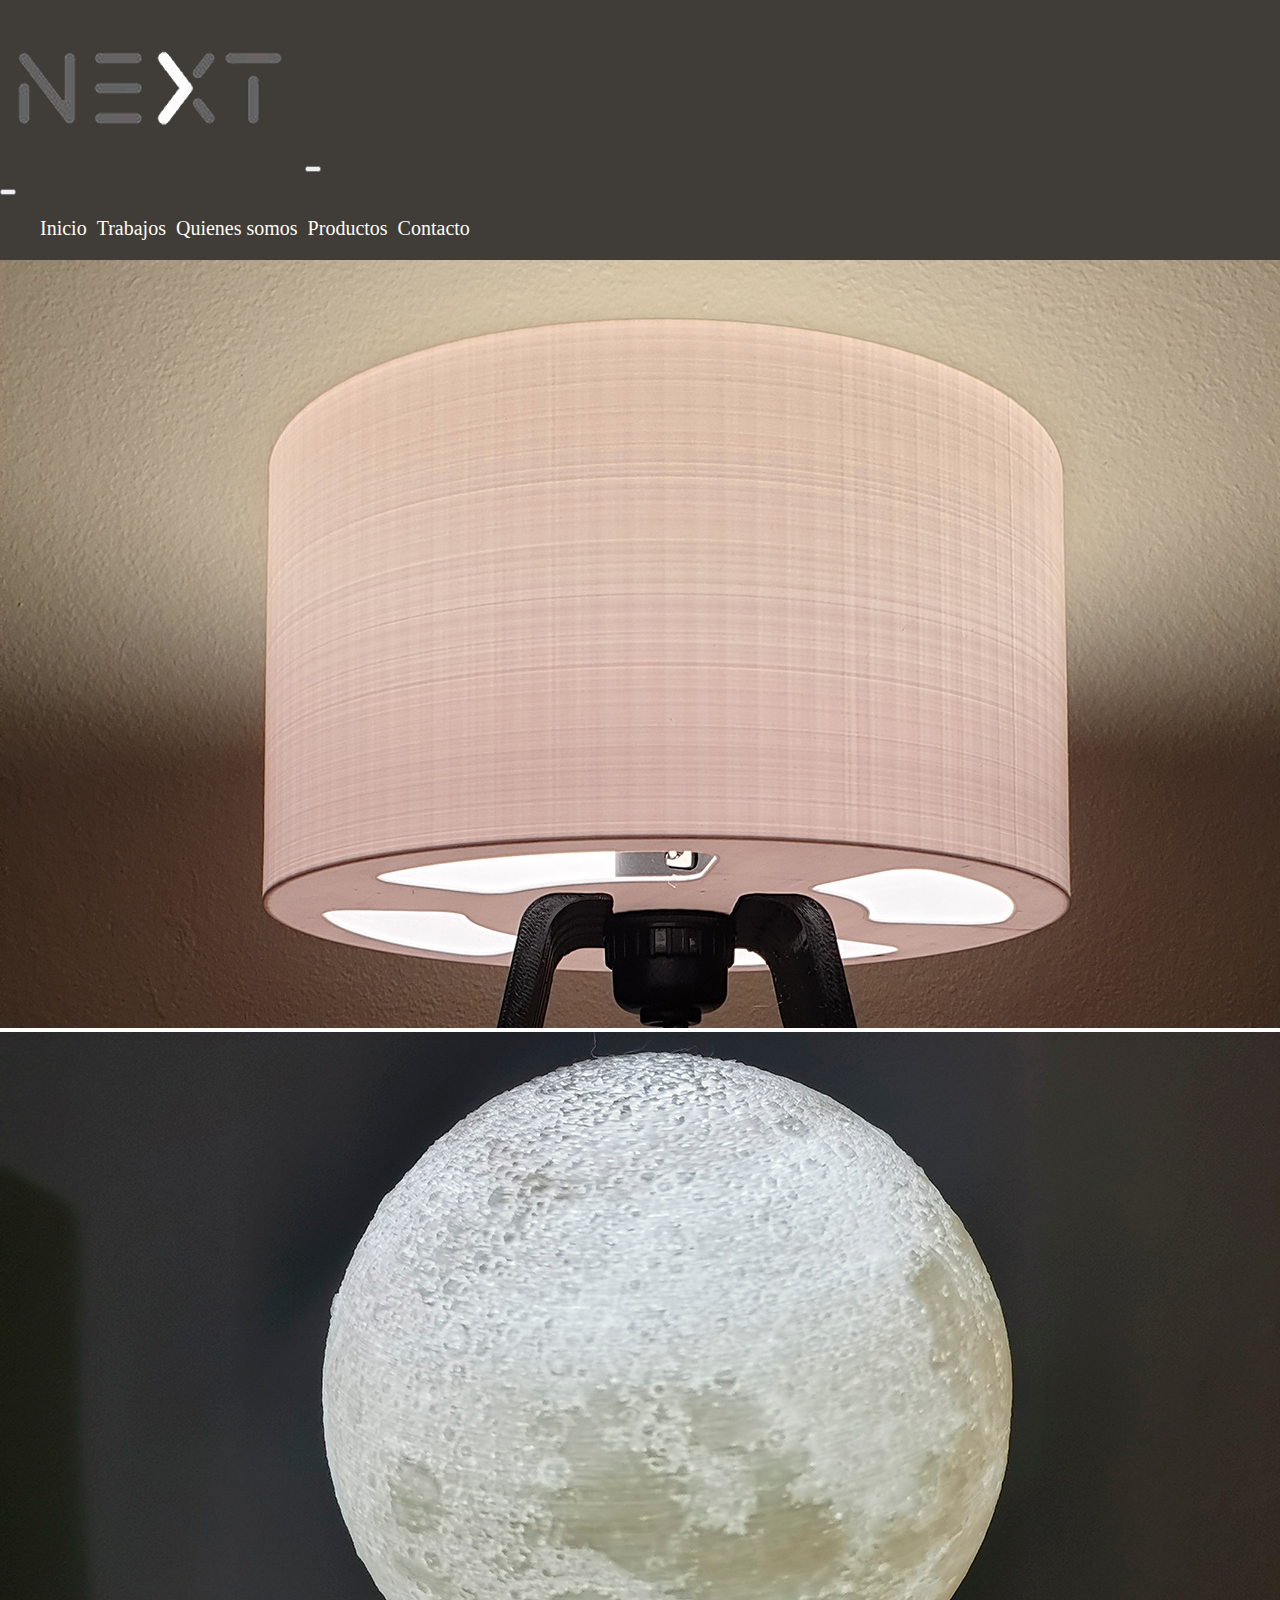
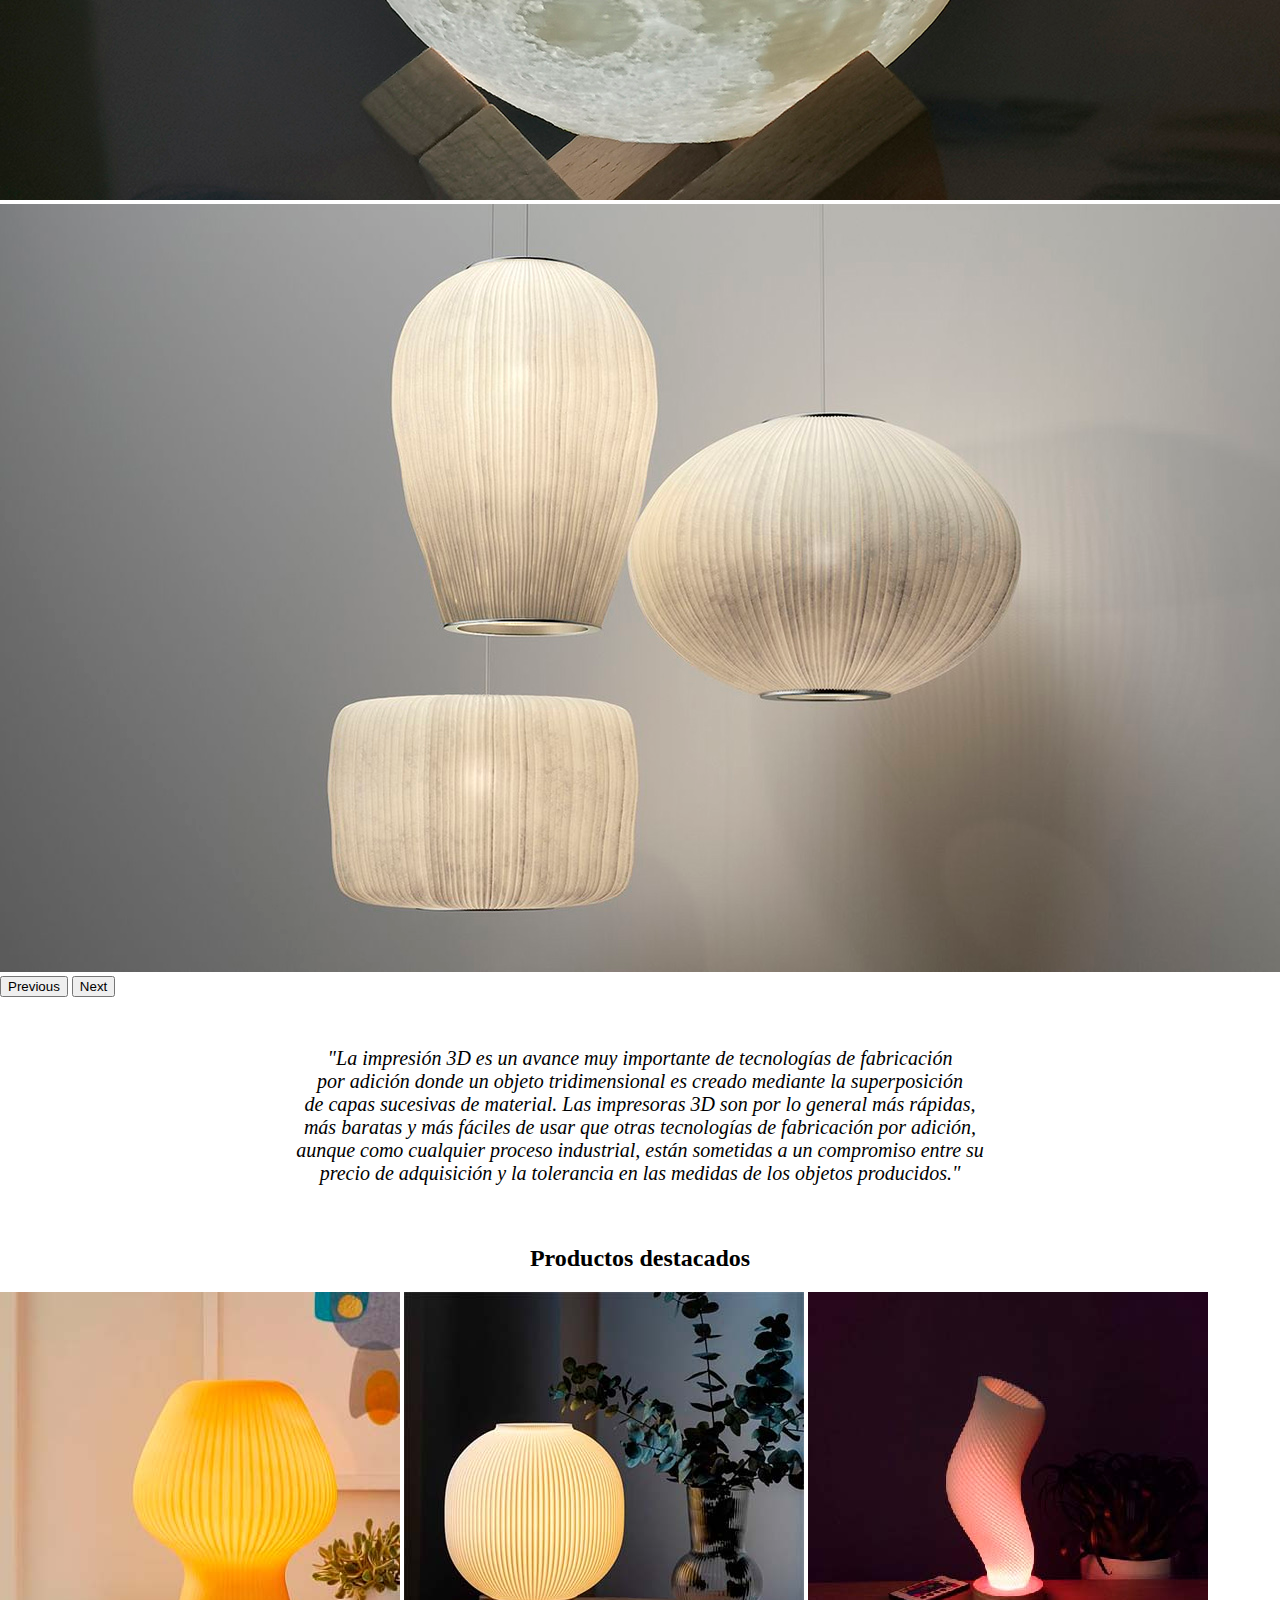
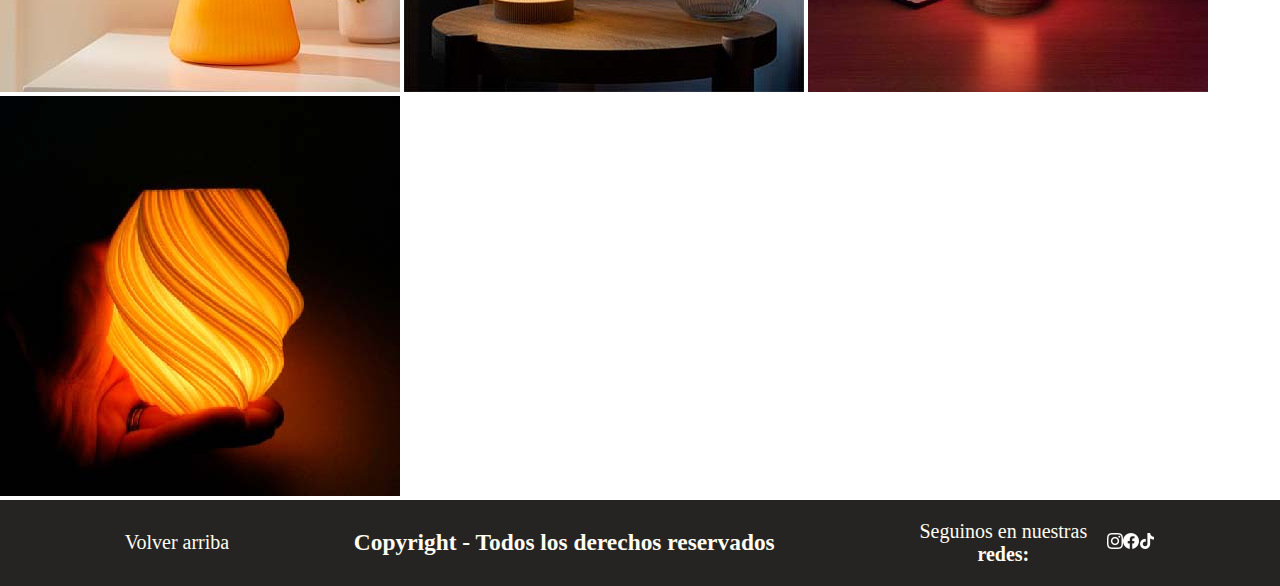
==== index.html @ 63166769 "first commit" ====
<!DOCTYPE html>
<html lang="es">
<head>
    <meta charset="UTF-8">
    <meta name="viewport" content="width=device-width, initial-scale=1.0">
    <title>Next | Iluminación</title>
    <link rel="stylesheet" href="./css/styles.css">
    <link href="https://cdn.jsdelivr.net/npm/bootstrap@5.3.2/dist/css/bootstrap.min.css" 
    rel="stylesheet" integrity="sha384-T3c6CoIi6uLrA9TneNEoa7RxnatzjcDSCmG1MXxSR1GAsXEV/Dwwykc2MPK8M2HN" 
    crossorigin="anonymous">
    <link rel="shortcut icon" href="./img/logo.png" >
    
</head>
<body>
    <header id="arriba">
     <nav class="navbar navbar-dark bg-dark fixed-top">
        <div class="container-fluid">
              <a class="navbar-brand" href="#"></a> <img src="./img/logo.png" alt="logo del emprendimiento">
              <button class="navbar-toggler" type="button" data-bs-toggle="offcanvas" data-bs-target="#offcanvasDarkNavbar" 
              aria-controls="offcanvasDarkNavbar" aria-label="Toggle navigation">
                <span class="navbar-toggler-icon"></span>
              </button>
            <div class="offcanvas offcanvas-end text-bg-dark" tabindex="-1" id="offcanvasDarkNavbar" aria-labelledby="offcanvasDarkNavbarLabel">
         <div class="offcanvas-header">
                    <a href="#"></a> 
                  <button type="button" class="btn-close btn-close-white" data-bs-dismiss="offcanvas" aria-label="Close"></button>
            </div>
            <div class="offcanvas-body">
                  <ul class="navbar-nav justify-content-end flex-grow-1 pe-3">
                    <li class="nav-item">
                      <a href="#">Inicio </a>
                    </li>
                    <li class="nav-item">
                      <a class="nav-link" href="./pages/trabajos.html">Trabajos</a>
                    </li>
                    <li class="nav-item">
                        <a class="nav-link" href="./pages/quienessomos.html">Quienes somos</a>
                    </li>
                    <li class="nav-item">
                        <a class="nav-link" href="./pages/Productos.html">Productos</a>
                    </li>
                    <li class="nav-item">
                        <a class="nav-link" href="./pages/contacto.html">Contacto</a>
                    </li>
            </div>
         </div>
        </div>
     </nav>
    </header>
        <div id="carouselExample" class="carousel slide">
          <div class="carousel-inner">
                 <div class="carousel-item active">
                     <img src="./img/lampara13.jpg" class="d-block w-100" alt="lampara numero 13">
                 </div>
            <div class="carousel-item">
                 <img src="./img/lampara14.jpg" class="d-block w-100" alt="lampara numero 14">
            </div>
            <div class="carousel-item">
                 <img src="./img/lampara15.jpg" class="d-block w-100" alt="lampara numero 15">
            </div>
          </div>
        <button class="carousel-control-prev" type="button" data-bs-target="#carouselExample" data-bs-slide="prev">
          <span class="carousel-control-prev-icon" aria-hidden="true"></span>
          <span class="visually-hidden">Previous</span>
        </button>
        <button class="carousel-control-next" type="button" data-bs-target="#carouselExample" data-bs-slide="next">
          <span class="carousel-control-next-icon" aria-hidden="true"></span>
          <span class="visually-hidden">Next</span>
        </button>
        </div>
    
    
    <main>        
        <section>      
                <p class="primerParrafo">
                "La impresión 3D es un avance muy importante de tecnologías de fabricación <br>
                por adición donde un objeto tridimensional es creado mediante la superposición <br>
                de capas sucesivas de material. Las impresoras 3D son por lo general más rápidas, <br>
                más baratas y más fáciles de usar que otras tecnologías de fabricación por adición, <br>
                aunque como cualquier proceso industrial, están sometidas a un compromiso entre su <br>
                precio de adquisición y la tolerancia en las medidas de los objetos producidos."
                </p> 
        </section>
        
            <div class="destacado">
                <h2>Productos destacados</h2>
            </div>
        <section class="destacadomayor">
            <div class>
                <a><img src="./img/lampara7.jpg" alt="primera lampara"></a>
                <a><img src="./img/lampara8.jpg" alt="segunda lampara"></a>
                <a><img src="./img/lampara9.jpg" alt="tercer lampara"></a>
                <a><img src="./img/lampara10.jpg"alt="cuarta lampara"></a>
            </div>
        </section>
    </main>

    <footer>
        <div class="final">
            <article>
                <a href="#arriba">Volver arriba</a>
            </article>
            <article>
                <h3> Copyright - Todos los derechos reservados</h3>
            </article>
            <article class="redes">
                 <p > Seguinos en nuestras <b>redes:</b></p>
                 <a href="https://instagram.com"><img src="./img/instagram.png" class="iconos" alt="icono de instagram"></a>
                 <a href="https://facebook.com"><img src="./img/facebook.png" class="iconos" alt="icono de facebook"></a>
                 <a href="https://tiktok.com"><img src="./img/tik-tok.png" class="iconos" alt="icono de tiktok"></a>
            </article>        
        </div>
    </footer>
        <script src="https://cdn.jsdelivr.net/npm/bootstrap@5.3.2/dist/js/bootstrap.bundle.min.js" 
        integrity="sha384-C6RzsynM9kWDrMNeT87bh95OGNyZPhcTNXj1NW7RuBCsyN/o0jlpcV8Qyq46cDfL" 
        crossorigin="anonymous"></script>
</body>
</html>
---- css/styles.css ----
body{
  margin: 0;
}   

header{
  display: flex;
  flex-direction: row;
  justify-content: space-around;
  align-items: center;
  background-color: #403D39;
  color: #FFFCF2
  
   }

.navbar {
  width: 1905px;
  display: flex;
  flex-direction: row;
  background-color: #403D39;
  color: #FFFCF2;
  font-family: 'Franklin Gothic Medium';
  
}


nav {
  width: 40%;
  display: flex;
  align-items: center;
  font-size: 20px;
  font-family: 'Franklin Gothic Medium';
  justify-content: space-between;
}

ul {
  width: 100%;
  height: 100%;
  display:flex;
  flex-direction: row;
  list-style: none;
  justify-content: space-between; 
}  

.logo img{
  height: 90px;
  display:flex;
  }

a{
   color: #FFFCF2;
   text-decoration: none;
 }

a:hover{
   color: #EE7444;
}

.lamparafondo {
  height: 500px;
  padding-left: 30px;
  
  font-family: 'Bitter';
  font-style: italic;
  font-weight: thin;
  
  font-size: 70px;
  }

.primerParrafo {
  display: flex;
  flex-wrap: wrap;
  flex-direction: row;
  justify-content: center;
  font-family: 'bitter';
  font-style: italic;
  font-weight: thin;
  font-size: 20px;
  text-align: center;
  padding-bottom: 20px;
  margin-top: 50px;
}

.nuestrosproductostitulo {
  display: flex;
  justify-content: center;
  font-family: 'Franklin Gothic Medium';
}
.lamp2{
  font-family: 'Franklin Gothic Medium';
  font-size: medium; 
  text-align: left;
}

.trabajosdestacados{
  display: flex;
  justify-content: center;
  margin-right: 50px;
}

.vermastrabajos{
  text-align: center;
  align-content: center;
  font-family: 'Bitter';
  letter-spacing: 0.3em;
  font-weight: 300;
  border: 1px solid;
  border-radius: 40px;
  padding: 1%;
  font-size: 12px;
  text-align: center;
  width: 25%;
  margin-bottom: 8%;
  margin-top: 8%;
  margin-left: 35%;
}
.vermastrabajos:hover {
    background: #ebecec;
}


.products{
  padding: 0% 15%;
  display: grid;
  grid-template-columns: repeat(3, 1fr);
  grid-template-rows: repeat(2, 2fr);
  gap: 30px;
  justify-content: space-around;
  font-family: "bitter";
  text-align: center;
  font-size: medium;
  }

.consulta{
  font-family: "Bitter";
  margin-left: 100px;
  text-align: center;
  font-size: bold;
}
.contactoh1{
  margin-top: 50px;
  font-family: Bitter;
  margin-left: 100px;
  font-weight: bold;
  text-align: center;
}
.col-12 {
  font-family: "Bitter";
  margin-left: 500px;
  padding-right: 800px;
  display: flex;
  flex-direction: column;
  font-size: 20px;
  align-items: flex-start;
  
}

.btn{
  color: #ebecec;
  background-color: #EE7444;
  font-family: 'Franklin Gothic Medium';
}
   
.ubicacion{
  display: flex;
  flex-direction: column;
  flex-wrap: wrap;
  justify-content: center;
  align-content: flex-start;
  margin-bottom: 50px;
  padding-right: 210px;
  margin-top: 20px;
  font-size: 20px;
  align-items: center;
  margin-left: 770px;
  font-family: 'Bitter';
}

.diseñar{
  font-family: 'Franklin Gothic Medium';
  color: #EE7444 ;
  font-size: 50px;
}

.soñamos{
  align-items: center;
  justify-content: space-evenly;
  display: flex;
  flex-direction: row;
  font-weight: thin;
  font-family: 'Bitter' ;
  color: #403D39;
}
.divtexto{
  display: flex;
  flex-direction: column;
}

.divimg{
  justify-content: flex-end;
}

.divimg2{
  display: flex;
  flex-direction: row;
  justify-content: space-evenly;
  align-items: flex-start;
  font-family: "Bitter";
  margin-top: 30px;
  margin-bottom: 50px;
  
}

.destacado{
  justify-content: space-around;
  display: flex;
  font-family: "Bitter";
  align-items: row nowrap;
}

.destacadomayor{
  display: flex;
  flex-flow: row nowrap;
  justify-content: space-evenly;
  align-content: flex-start;
  align-items: center;
}


.pregunta{
  font-family: 'Franklin Gothic Medium';
  font-size: medium; 
  text-align: left; 
}

.masinfo{
  margin-left: 100px;
  font-size: 20px;
  background-color: orangered;
  border-style: none;

}


 
footer {
  background-color: #252422;
  
}

.final{

  display: flex;
  flex-direction: row;
  font-family: 'Franklin Gothic Medium';
  align-items: center;
  text-align:center;
  font-size: 20px;
  color: #FFFCF2;
  justify-content: space-evenly
}

.redes{
  display: flex;
  flex-direction: row;
  align-items: center;
  justify-content: space-between;
  width: 20%;
}


@media (max-width:768px){
  header{
    flex-direction: row;
    justify-content: space-around;
    width: 800px;
    
  }
  ul{
    flex-direction: column;
    flex-wrap: nowrap;
    
  }
  .trabajosdestacados{
    display: flex;
    margin-top: 0%;
  }
  .primerParrafo {
    display: flex;
    flex-direction: column;
    margin-top: 10%;
    align-items: center;
    margin-left: 25%;
     
  }
  .lamp2{
    display: flex;
    flex-direction: column;
  }
  .vermastrabajos{
    margin-left: 60%;
  }
  h3{
    font-size: 20px;
  }
  footer{
    flex-direction: row;
    justify-content: space-around;
    width: 800px
  }
  .divtexto{
    flex-wrap: wrap ;
  }
  .soñamos{
    flex-direction: column;
    justify-content: center;
    margin-left: 150px;
  }
  .divimg{
    flex-direction: column;
    justify-content: center;
    margin-left: 150px;
  }
  .divimg2{
    flex-direction: column;
    justify-content: center;
    margin-left: 150px;
  }
}
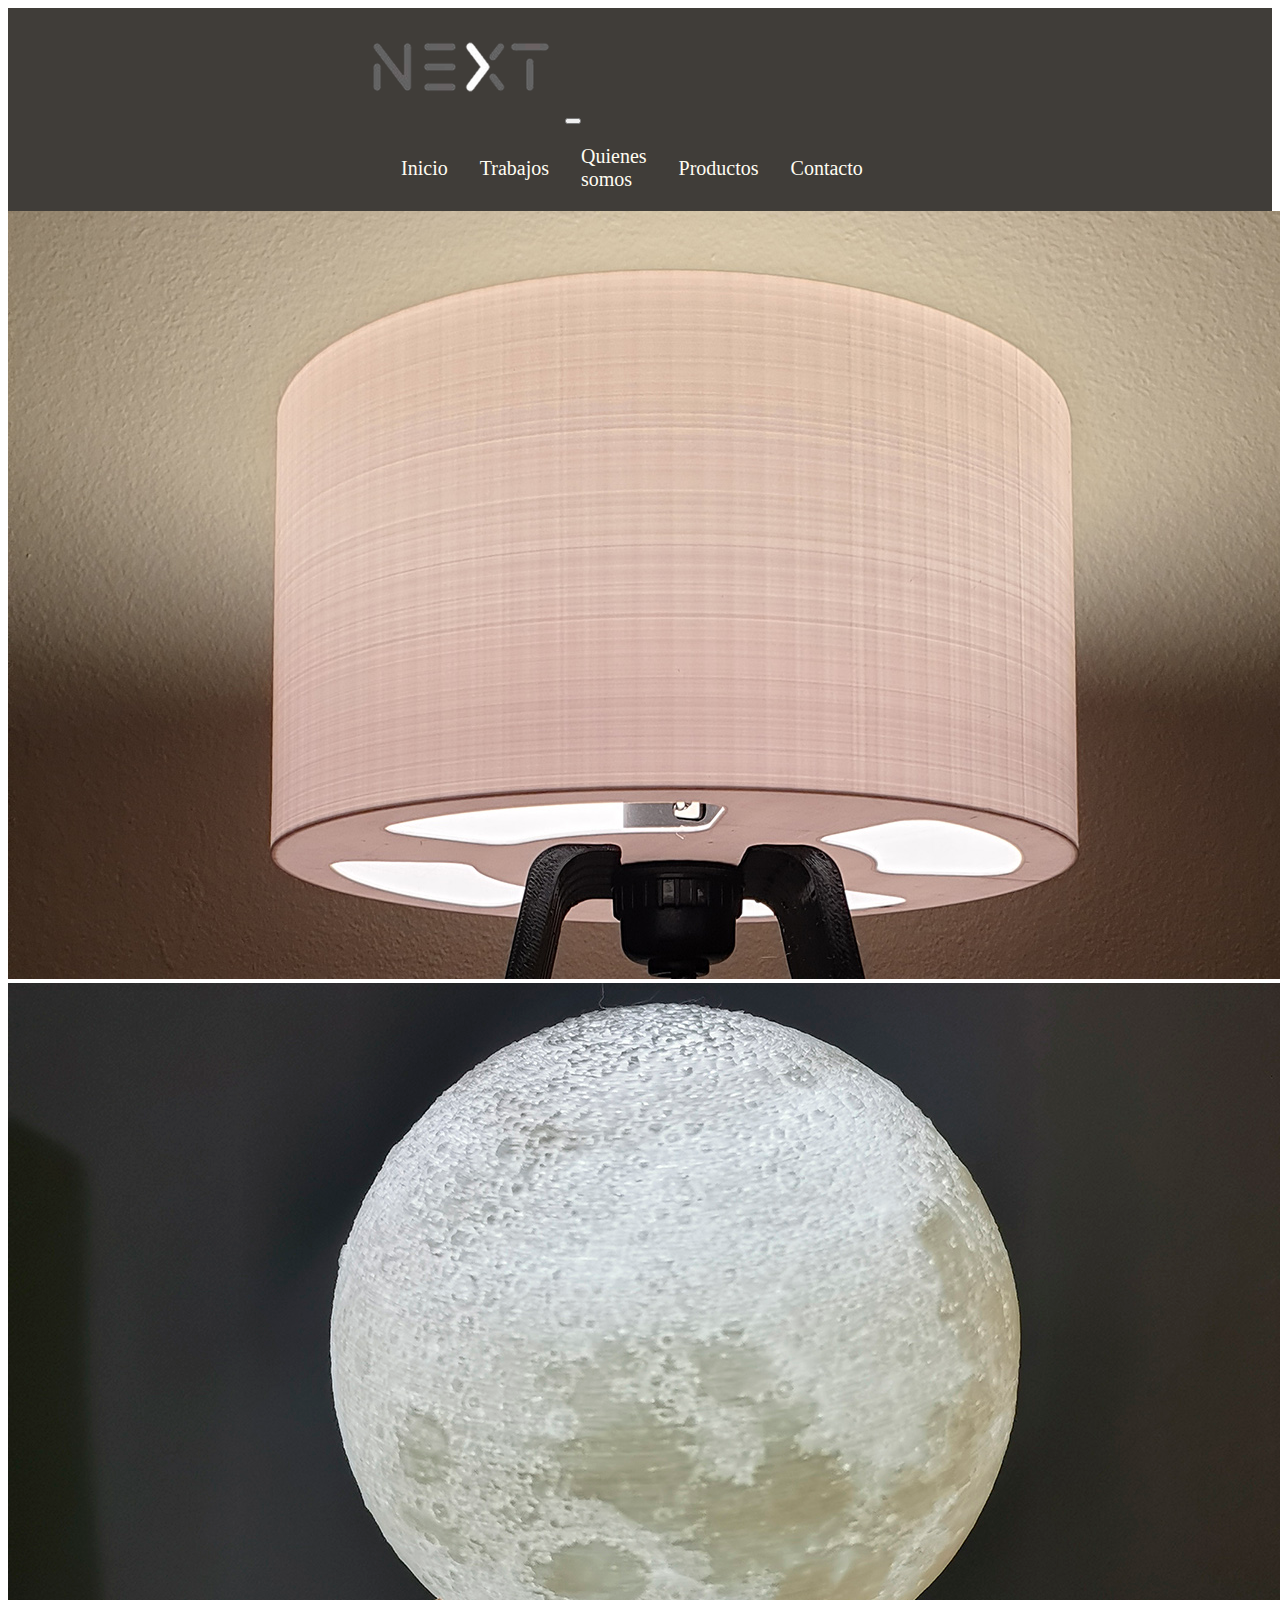
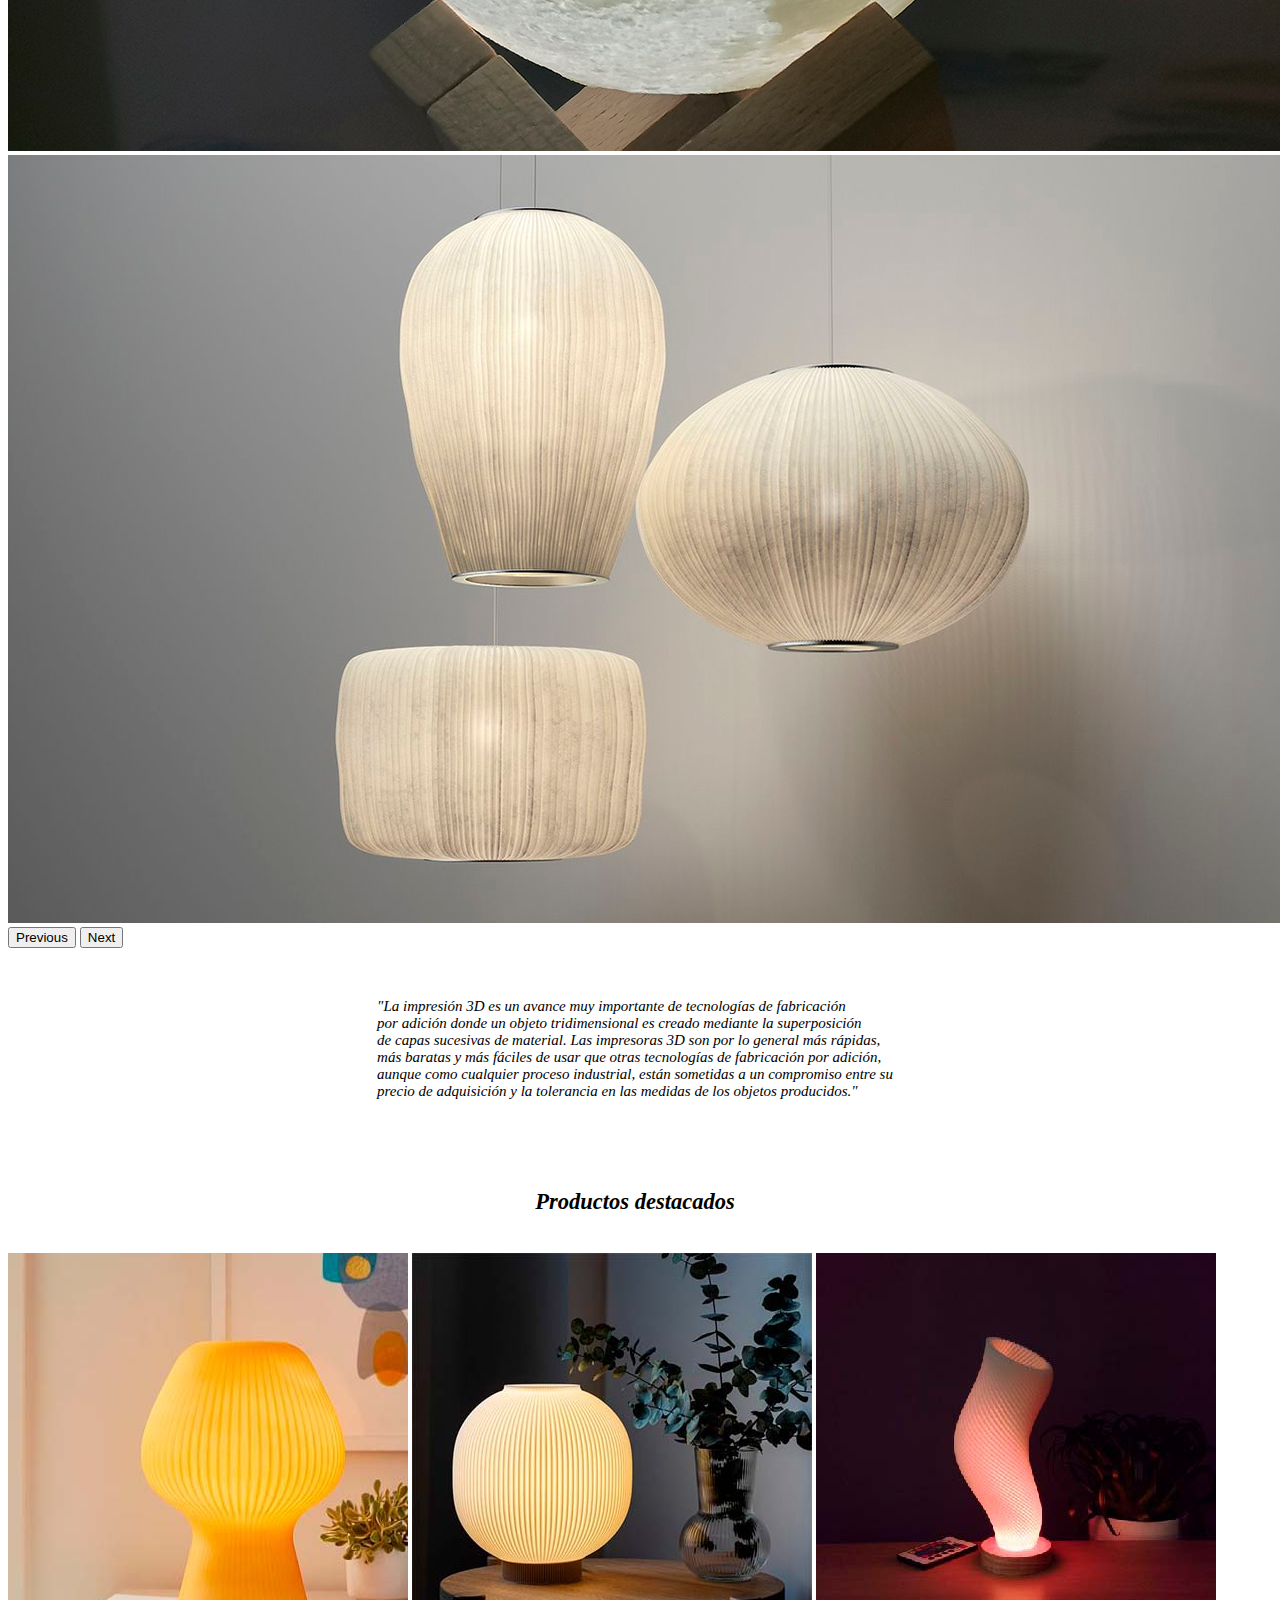
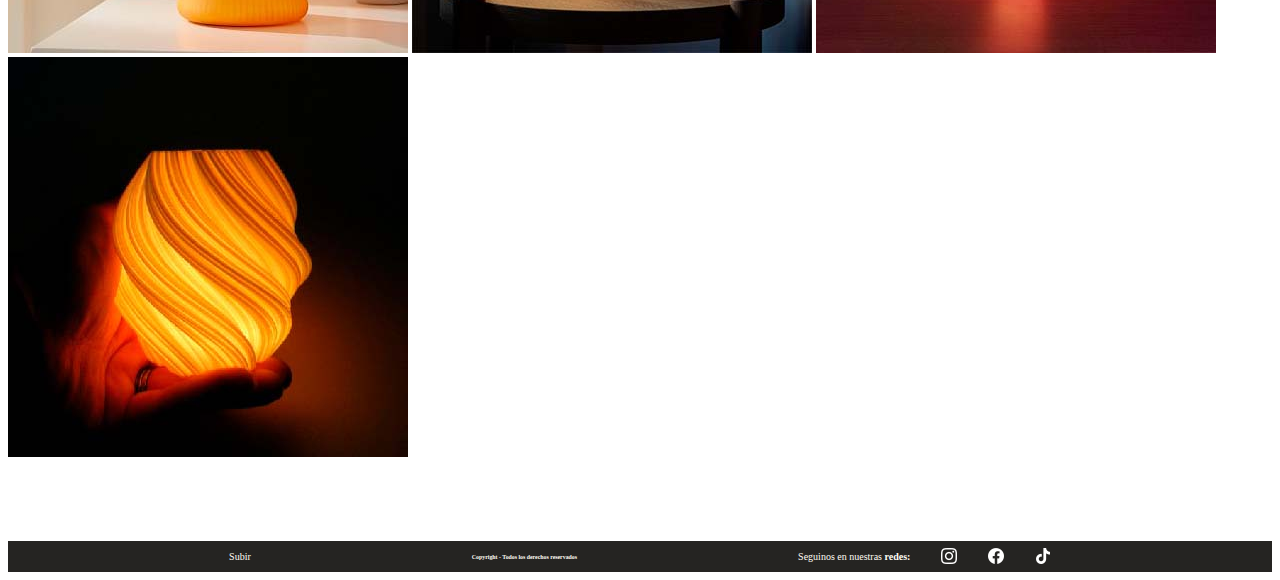
==== commit 6f4afc63: "third" ====
--- a/index.html
+++ b/index.html
@@ -8,45 +8,41 @@
     <link href="https://cdn.jsdelivr.net/npm/bootstrap@5.3.2/dist/css/bootstrap.min.css" 
     rel="stylesheet" integrity="sha384-T3c6CoIi6uLrA9TneNEoa7RxnatzjcDSCmG1MXxSR1GAsXEV/Dwwykc2MPK8M2HN" 
     crossorigin="anonymous">
-    <link rel="shortcut icon" href="./img/logo.png" >
+    <link rel="shortcut icon" href="./img/logo.png">
     
 </head>
 <body>
-    <header id="arriba">
-     <nav class="navbar navbar-dark bg-dark fixed-top">
-        <div class="container-fluid">
-              <a class="navbar-brand" href="#"></a> <img src="./img/logo.png" alt="logo del emprendimiento">
-              <button class="navbar-toggler" type="button" data-bs-toggle="offcanvas" data-bs-target="#offcanvasDarkNavbar" 
-              aria-controls="offcanvasDarkNavbar" aria-label="Toggle navigation">
-                <span class="navbar-toggler-icon"></span>
-              </button>
-            <div class="offcanvas offcanvas-end text-bg-dark" tabindex="-1" id="offcanvasDarkNavbar" aria-labelledby="offcanvasDarkNavbarLabel">
-         <div class="offcanvas-header">
-                    <a href="#"></a> 
-                  <button type="button" class="btn-close btn-close-white" data-bs-dismiss="offcanvas" aria-label="Close"></button>
-            </div>
-            <div class="offcanvas-body">
-                  <ul class="navbar-nav justify-content-end flex-grow-1 pe-3">
-                    <li class="nav-item">
-                      <a href="#">Inicio </a>
-                    </li>
-                    <li class="nav-item">
-                      <a class="nav-link" href="./pages/trabajos.html">Trabajos</a>
-                    </li>
-                    <li class="nav-item">
-                        <a class="nav-link" href="./pages/quienessomos.html">Quienes somos</a>
-                    </li>
-                    <li class="nav-item">
-                        <a class="nav-link" href="./pages/Productos.html">Productos</a>
-                    </li>
-                    <li class="nav-item">
-                        <a class="nav-link" href="./pages/contacto.html">Contacto</a>
-                    </li>
-            </div>
-         </div>
-        </div>
-     </nav>
-    </header>
+  <header id="arriba" class="menuuuu">
+         <nav class="navbar navbar-expand-lg">
+            <div class="container-fluid">
+               <a class="navbar-brand" href="#"><img src="./img/logo.png"></a>
+                 <button class="navbar-toggler" type="button" data-bs-toggle="collapse" data-bs-target="#navbarNavDropdown" aria-controls="navbarNavDropdown" aria-expanded="false" aria-label="Toggle navigation">
+                 <span class="navbar-toggler-icon"></span>
+                 </button>
+             <div class="collapse navbar-collapse" id="navbarNavDropdown">
+               <ul class="navbar-nav">
+                 <li class="nav-item">
+                   <a  aria-current="page" href="#">Inicio</a>
+                 </li>
+                 <li class="nav-item">
+                   <a class="nav-link" href="./pages/trabajos.html">Trabajos</a>
+                 </li>
+                 <li class="nav-item">
+                   <a class="nav-link" href="./pages/quienessomos.html">Quienes somos</a>
+                 </li>
+                 <li class="nav-item">
+                    <a class="nav-link" href="./pages/productos.html">Productos</a>
+                 </li>
+                 <li class="nav-item">
+                   <a class="nav-link" href="./pages/contacto.html">Contacto</a>
+                 </li>
+               </ul>
+             </div>
+           </div>
+         </nav>
+  </header>
+
+  
         <div id="carouselExample" class="carousel slide">
           <div class="carousel-inner">
                  <div class="carousel-item active">
@@ -70,7 +66,7 @@
         </div>
     
     
-    <main>        
+    <main class="primeraparteIndex">        
         <section>      
                 <p class="primerParrafo">
                 "La impresión 3D es un avance muy importante de tecnologías de fabricación <br>
@@ -82,15 +78,15 @@
                 </p> 
         </section>
         
-            <div class="destacado">
+            <div class="primerParrafo">
                 <h2>Productos destacados</h2>
             </div>
         <section class="destacadomayor">
             <div class>
-                <a><img src="./img/lampara7.jpg" alt="primera lampara"></a>
-                <a><img src="./img/lampara8.jpg" alt="segunda lampara"></a>
-                <a><img src="./img/lampara9.jpg" alt="tercer lampara"></a>
-                <a><img src="./img/lampara10.jpg"alt="cuarta lampara"></a>
+                <a><img src="./img/lampara7.jpg" alt="lampara en escritorio, con forma de copa, de color amarillo con lineas verticales"></a>
+                <a><img src="./img/lampara8.jpg" alt="lampara de escritorio, de forma ovalada, con lienas verticales, color blanca y base de madera"></a>
+                <a><img src="./img/lampara9.jpg" alt="lampara con forma de tornado, de color blnca con lineas verticales y base de madera"></a>
+                <a><img src="./img/lampara10.jpg"alt="lampara pequeña de color blanco"></a>
             </div>
         </section>
     </main>
@@ -98,9 +94,9 @@
     <footer>
         <div class="final">
             <article>
-                <a href="#arriba">Volver arriba</a>
+                <a href="#arriba" class="arriba">Subir</a>
             </article>
-            <article>
+            <article class="copyright">
                 <h3> Copyright - Todos los derechos reservados</h3>
             </article>
             <article class="redes">
--- a/css/styles.css
+++ b/css/styles.css
@@ -1,79 +1,75 @@
-
-
-body{
-  margin: 0;
-}   
-
-header{
+header {
   display: flex;
   flex-direction: row;
   justify-content: space-around;
   align-items: center;
   background-color: #403D39;
-  color: #FFFCF2
-  
-   }
-
-.navbar {
-  width: 1905px;
-  display: flex;
-  flex-direction: row;
-  background-color: #403D39;
-  color: #FFFCF2;
-  font-family: 'Franklin Gothic Medium';
-  
+  color: #403D39;
 }
-
-
-nav {
+header .navbar-nav {
   width: 40%;
   display: flex;
   align-items: center;
   font-size: 20px;
-  font-family: 'Franklin Gothic Medium';
+  font-family: "Franklin Gothic Medium";
   justify-content: space-between;
+  gap: 2rem;
+}
+header .navbar-nav .nav-item {
+  width: 100%;
+  height: 100%;
+  display: flex;
+  flex-direction: row;
+  list-style: none;
+  justify-content: space-between;
+  color: #403D39;
+}
+header .navbar-nav .nav-item a {
+  color: #FFFCF2;
+  text-decoration: none;
+}
+header .navbar-nav .nav-item a:hover {
+  color: #EE7444;
 }
 
-ul {
-  width: 100%;
-  height: 100%;
-  display:flex;
+footer {
+  background-color: #252422;
+}
+footer .final {
+  display: flex;
   flex-direction: row;
-  list-style: none;
-  justify-content: space-between; 
-}  
-
-.logo img{
-  height: 90px;
-  display:flex;
-  }
-
-a{
-   color: #FFFCF2;
-   text-decoration: none;
- }
-
-a:hover{
-   color: #EE7444;
+  font-family: "Franklin Gothic Medium";
+  align-items: center;
+  text-align: center;
+  font-size: 10px;
+  color: #FFFCF2;
+  justify-content: space-evenly;
+}
+footer .final .redes {
+  display: flex;
+  flex-direction: row;
+  align-items: center;
+  justify-content: space-between;
+  width: 20%;
+}
+footer .final .arriba {
+  color: #FFFCF2;
+  text-decoration: none;
+}
+footer .final .copyright {
+  font-size: 5px;
 }
 
-.lamparafondo {
-  height: 500px;
-  padding-left: 30px;
-  
-  font-family: 'Bitter';
-  font-style: italic;
-  font-weight: thin;
-  
-  font-size: 70px;
-  }
+.primeraparteIndex {
+  flex-direction: row;
+}
 
 .primerParrafo {
   display: flex;
   flex-wrap: wrap;
   flex-direction: row;
   justify-content: center;
-  font-family: 'bitter';
+  font-family: "bitter";
   font-style: italic;
   font-weight: thin;
   font-size: 20px;
@@ -82,252 +78,53 @@
   margin-top: 50px;
 }
 
-.nuestrosproductostitulo {
-  display: flex;
-  justify-content: center;
-  font-family: 'Franklin Gothic Medium';
-}
-.lamp2{
-  font-family: 'Franklin Gothic Medium';
-  font-size: medium; 
-  text-align: left;
-}
-
-.trabajosdestacados{
-  display: flex;
-  justify-content: center;
-  margin-right: 50px;
-}
-
-.vermastrabajos{
-  text-align: center;
-  align-content: center;
-  font-family: 'Bitter';
-  letter-spacing: 0.3em;
-  font-weight: 300;
-  border: 1px solid;
-  border-radius: 40px;
-  padding: 1%;
-  font-size: 12px;
-  text-align: center;
-  width: 25%;
-  margin-bottom: 8%;
-  margin-top: 8%;
-  margin-left: 35%;
-}
-.vermastrabajos:hover {
-    background: #ebecec;
-}
-
-
-.products{
-  padding: 0% 15%;
-  display: grid;
-  grid-template-columns: repeat(3, 1fr);
-  grid-template-rows: repeat(2, 2fr);
-  gap: 30px;
-  justify-content: space-around;
-  font-family: "bitter";
-  text-align: center;
-  font-size: medium;
-  }
-
-.consulta{
-  font-family: "Bitter";
-  margin-left: 100px;
-  text-align: center;
-  font-size: bold;
-}
-.contactoh1{
-  margin-top: 50px;
-  font-family: Bitter;
-  margin-left: 100px;
-  font-weight: bold;
-  text-align: center;
-}
-.col-12 {
-  font-family: "Bitter";
-  margin-left: 500px;
-  padding-right: 800px;
-  display: flex;
-  flex-direction: column;
-  font-size: 20px;
-  align-items: flex-start;
-  
-}
-
-.btn{
-  color: #ebecec;
-  background-color: #EE7444;
-  font-family: 'Franklin Gothic Medium';
-}
-   
-.ubicacion{
-  display: flex;
-  flex-direction: column;
-  flex-wrap: wrap;
-  justify-content: center;
-  align-content: flex-start;
-  margin-bottom: 50px;
-  padding-right: 210px;
-  margin-top: 20px;
-  font-size: 20px;
-  align-items: center;
-  margin-left: 770px;
-  font-family: 'Bitter';
-}
-
-.diseñar{
-  font-family: 'Franklin Gothic Medium';
-  color: #EE7444 ;
-  font-size: 50px;
-}
-
-.soñamos{
-  align-items: center;
-  justify-content: space-evenly;
-  display: flex;
-  flex-direction: row;
-  font-weight: thin;
-  font-family: 'Bitter' ;
-  color: #403D39;
-}
-.divtexto{
-  display: flex;
-  flex-direction: column;
-}
-
-.divimg{
-  justify-content: flex-end;
-}
-
-.divimg2{
-  display: flex;
-  flex-direction: row;
-  justify-content: space-evenly;
-  align-items: flex-start;
-  font-family: "Bitter";
-  margin-top: 30px;
-  margin-bottom: 50px;
-  
-}
-
-.destacado{
-  justify-content: space-around;
-  display: flex;
-  font-family: "Bitter";
-  align-items: row nowrap;
-}
-
-.destacadomayor{
+.destacadomayor {
   display: flex;
   flex-flow: row nowrap;
   justify-content: space-evenly;
   align-content: flex-start;
   align-items: center;
+  margin-bottom: 80px;
 }
 
-
-.pregunta{
-  font-family: 'Franklin Gothic Medium';
-  font-size: medium; 
-  text-align: left; 
-}
-
-.masinfo{
-  margin-left: 100px;
-  font-size: 20px;
-  background-color: orangered;
-  border-style: none;
-
-}
-
-
- 
-footer {
-  background-color: #252422;
-  
-}
-
-.final{
-
-  display: flex;
-  flex-direction: row;
-  font-family: 'Franklin Gothic Medium';
-  align-items: center;
-  text-align:center;
-  font-size: 20px;
-  color: #FFFCF2;
-  justify-content: space-evenly
-}
-
-.redes{
-  display: flex;
-  flex-direction: row;
-  align-items: center;
-  justify-content: space-between;
-  width: 20%;
-}
-
-
-@media (max-width:768px){
-  header{
+@media (min-width: 320px) {
+  .primeraparteIndex {
+    flex-direction: column;
+  }
+  .primerParrafo {
+    font-size: 15px;
+    margin-left: 20px;
+    margin-right: 30px;
+    text-align: left;
+  }
+  footer {
     flex-direction: row;
     justify-content: space-around;
-    width: 800px;
-    
   }
-  ul{
-    flex-direction: column;
-    flex-wrap: nowrap;
-    
+  .final {
+    display: flex;
+    flex-direction: row;
+    font-family: "Franklin Gothic Medium";
+    align-items: center;
+    text-align: center;
+    font-size: 20px;
+    color: #FFFCF2;
+    justify-content: space-evenly;
   }
-  .trabajosdestacados{
+  .final .redes {
     display: flex;
-    margin-top: 0%;
+    flex-direction: row;
+    align-items: center;
+    justify-content: space-between;
+    width: 20%;
   }
+}
+@media (max-width: 1200) {
   .primerParrafo {
-    display: flex;
-    flex-direction: column;
-    margin-top: 10%;
-    align-items: center;
-    margin-left: 25%;
-     
-  }
-  .lamp2{
-    display: flex;
-    flex-direction: column;
-  }
-  .vermastrabajos{
-    margin-left: 60%;
-  }
-  h3{
+    text-align: center;
     font-size: 20px;
-  }
-  footer{
-    flex-direction: row;
-    justify-content: space-around;
-    width: 800px
-  }
-  .divtexto{
-    flex-wrap: wrap ;
-  }
-  .soñamos{
-    flex-direction: column;
     justify-content: center;
-    margin-left: 150px;
-  }
-  .divimg{
-    flex-direction: column;
-    justify-content: center;
-    margin-left: 150px;
-  }
-  .divimg2{
-    flex-direction: column;
-    justify-content: center;
-    margin-left: 150px;
   }
 }
 
-
-
+/*# sourceMappingURL=styles.css.map */
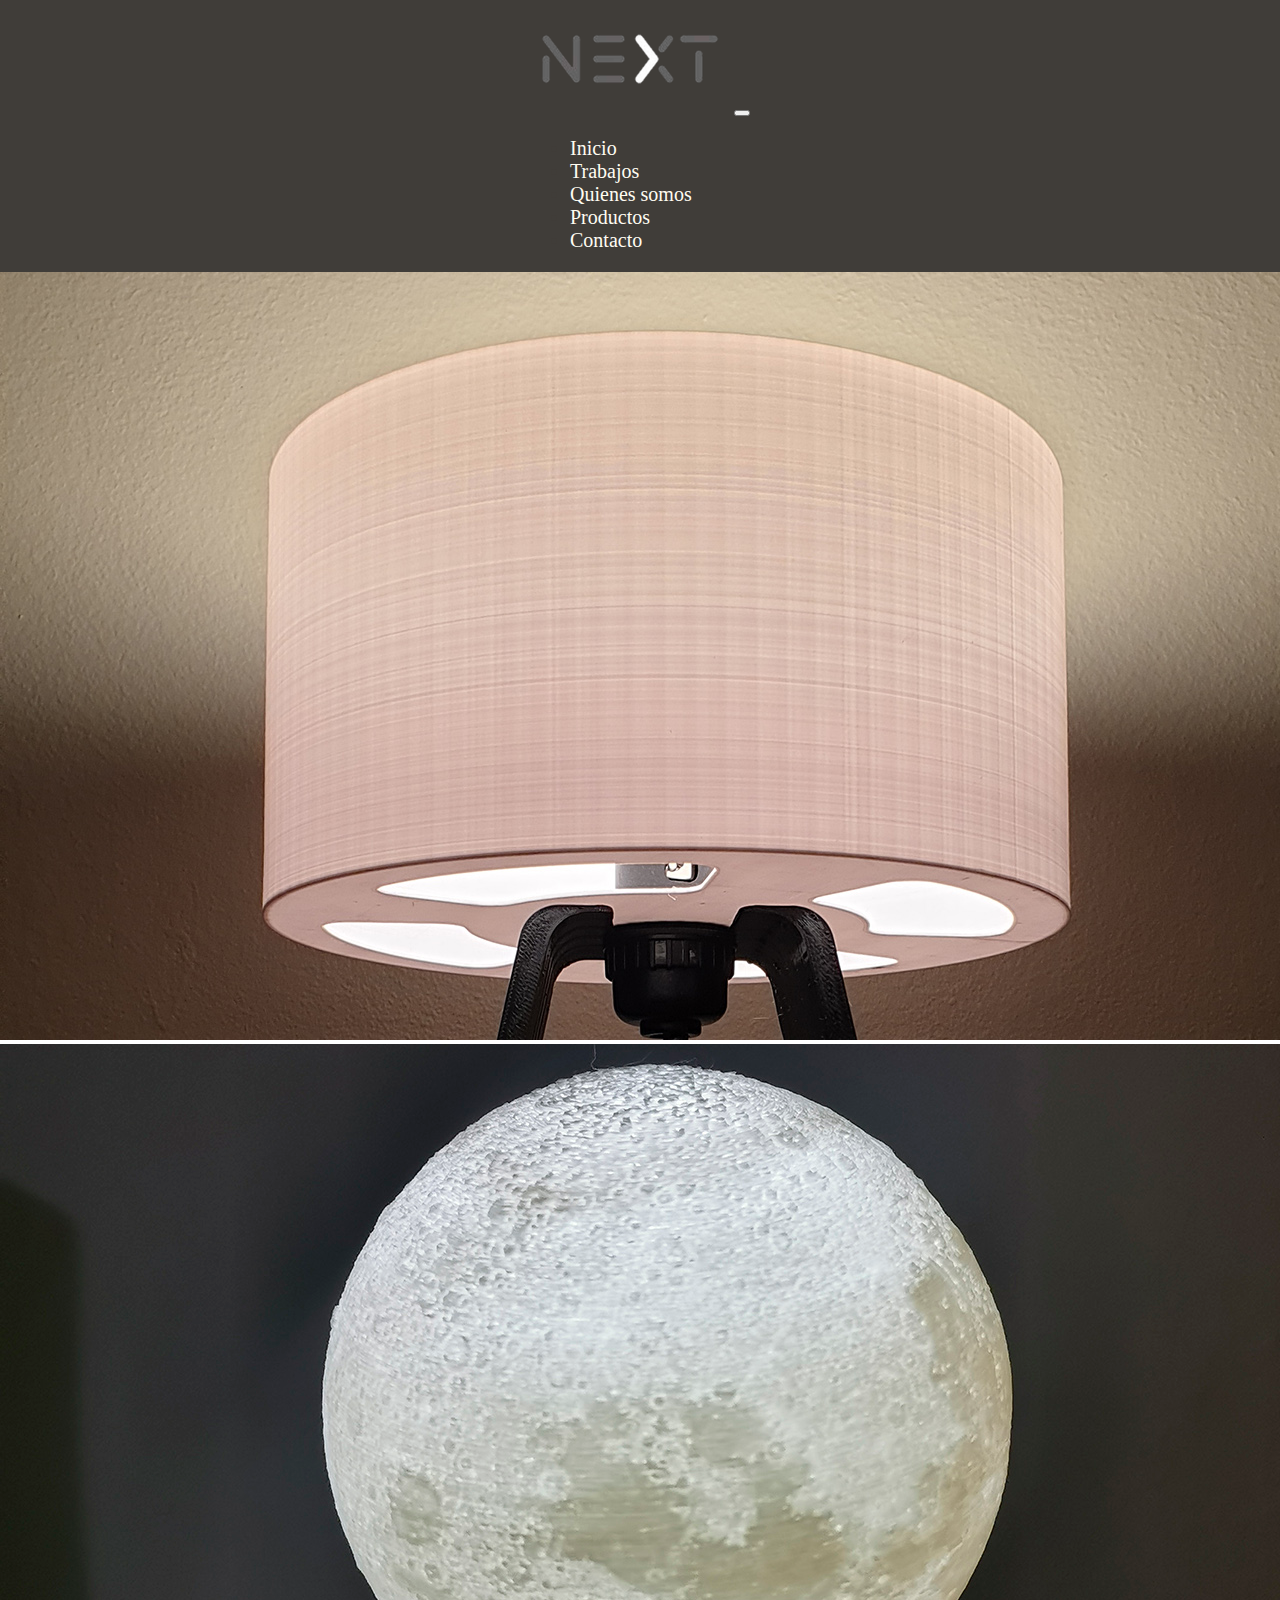
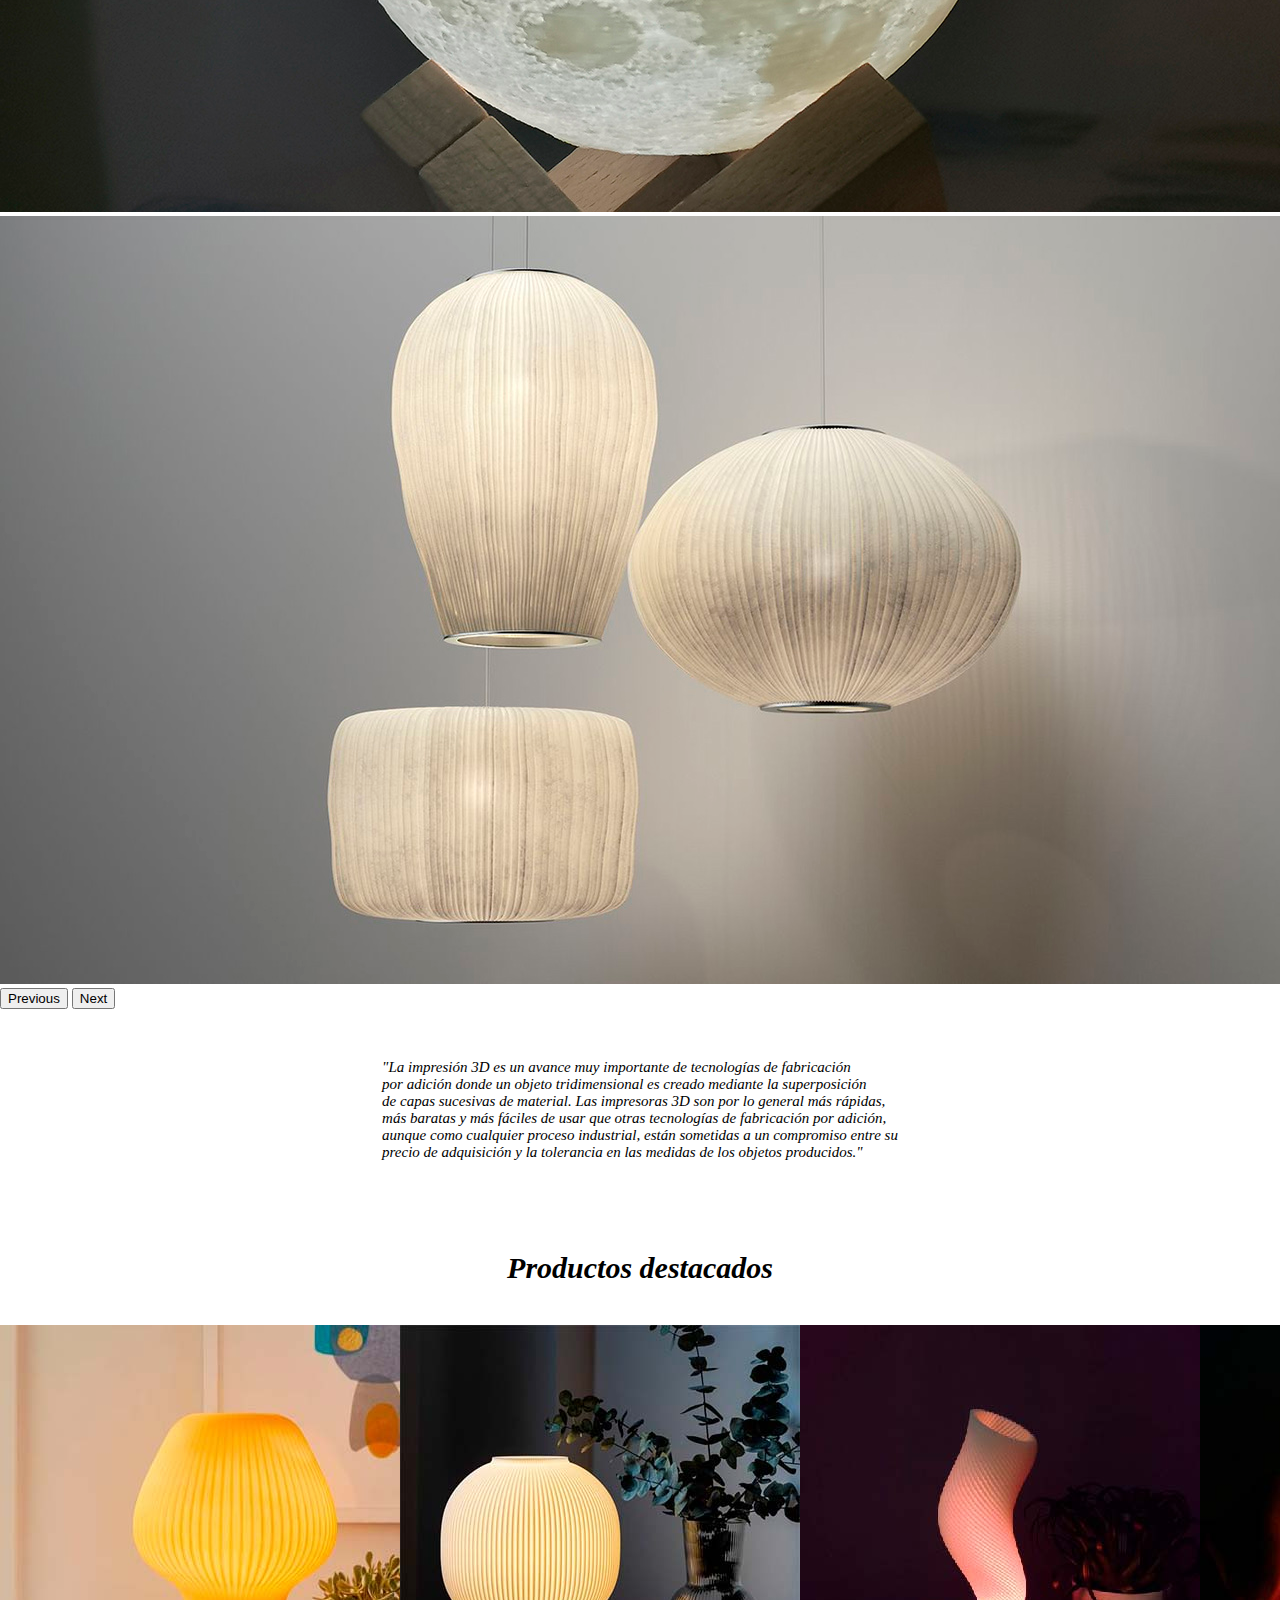
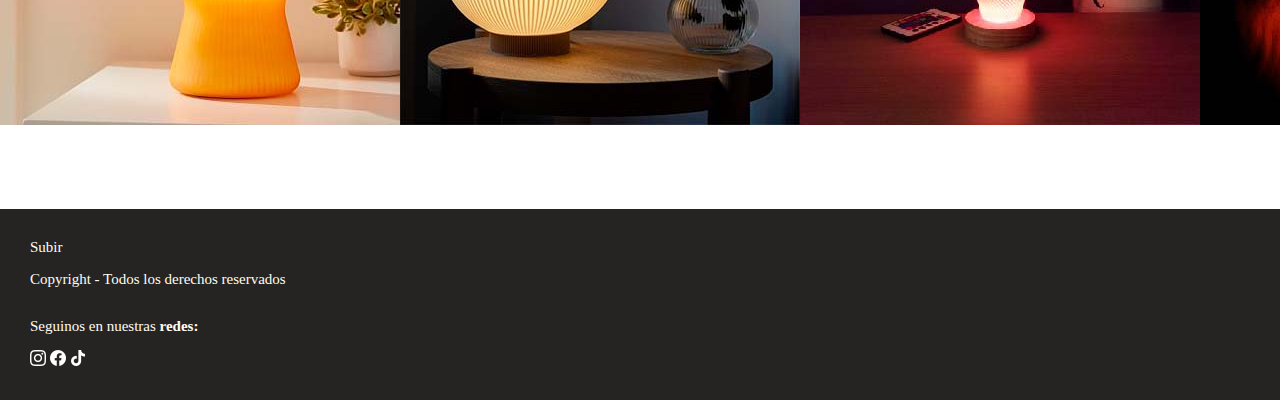
==== commit 15a50569: "media" ====
--- a/index.html
+++ b/index.html
@@ -1,14 +1,14 @@
 <!DOCTYPE html>
 <html lang="es">
 <head>
-    <meta charset="UTF-8">
-    <meta name="viewport" content="width=device-width, initial-scale=1.0">
-    <title>Next | Iluminación</title>
-    <link rel="stylesheet" href="./css/styles.css">
-    <link href="https://cdn.jsdelivr.net/npm/bootstrap@5.3.2/dist/css/bootstrap.min.css" 
+   <meta charset="UTF-8">
+   <meta name="viewport" content="width=device-width, initial-scale=1.0">
+   <title>Next | Iluminación</title>
+   <link rel="stylesheet" href="./css/styles.css">
+   <link href="https://cdn.jsdelivr.net/npm/bootstrap@5.3.2/dist/css/bootstrap.min.css" 
     rel="stylesheet" integrity="sha384-T3c6CoIi6uLrA9TneNEoa7RxnatzjcDSCmG1MXxSR1GAsXEV/Dwwykc2MPK8M2HN" 
     crossorigin="anonymous">
-    <link rel="shortcut icon" href="./img/logo.png">
+   <link rel="shortcut icon" href="./img/logo.png">
     
 </head>
 <body>
@@ -46,13 +46,13 @@
         <div id="carouselExample" class="carousel slide">
           <div class="carousel-inner">
                  <div class="carousel-item active">
-                     <img src="./img/lampara13.jpg" class="d-block w-100" alt="lampara numero 13">
+                     <img src="./img/lampara13.jpg" class="d-block w-100" alt="lampara cilindrica en color blanco con base impresa en negro">
                  </div>
             <div class="carousel-item">
-                 <img src="./img/lampara14.jpg" class="d-block w-100" alt="lampara numero 14">
+                 <img src="./img/lampara14.jpg" class="d-block w-100" alt="lampara de luna con base de madera">
             </div>
             <div class="carousel-item">
-                 <img src="./img/lampara15.jpg" class="d-block w-100" alt="lampara numero 15">
+                 <img src="./img/lampara15.jpg" class="d-block w-100" alt="tres lamparas colgantes en color beige de tres formas distintas">
             </div>
           </div>
         <button class="carousel-control-prev" type="button" data-bs-target="#carouselExample" data-bs-slide="prev">
@@ -67,7 +67,8 @@
     
     
     <main class="primeraparteIndex">        
-        <section>      
+        <section> 
+                     
                 <p class="primerParrafo">
                 "La impresión 3D es un avance muy importante de tecnologías de fabricación <br>
                 por adición donde un objeto tridimensional es creado mediante la superposición <br>
@@ -79,10 +80,10 @@
         </section>
         
             <div class="primerParrafo">
-                <h2>Productos destacados</h2>
+                <h1>Productos destacados</h1>
             </div>
-        <section class="destacadomayor">
-            <div class>
+        <section>
+            <div class="destacadomayor">
                 <a><img src="./img/lampara7.jpg" alt="lampara en escritorio, con forma de copa, de color amarillo con lineas verticales"></a>
                 <a><img src="./img/lampara8.jpg" alt="lampara de escritorio, de forma ovalada, con lienas verticales, color blanca y base de madera"></a>
                 <a><img src="./img/lampara9.jpg" alt="lampara con forma de tornado, de color blnca con lineas verticales y base de madera"></a>
@@ -97,10 +98,10 @@
                 <a href="#arriba" class="arriba">Subir</a>
             </article>
             <article class="copyright">
-                <h3> Copyright - Todos los derechos reservados</h3>
+                <p> Copyright - Todos los derechos reservados</p>
             </article>
             <article class="redes">
-                 <p > Seguinos en nuestras <b>redes:</b></p>
+                 <p> Seguinos en nuestras <b>redes:</b></p>
                  <a href="https://instagram.com"><img src="./img/instagram.png" class="iconos" alt="icono de instagram"></a>
                  <a href="https://facebook.com"><img src="./img/facebook.png" class="iconos" alt="icono de facebook"></a>
                  <a href="https://tiktok.com"><img src="./img/tik-tok.png" class="iconos" alt="icono de tiktok"></a>
--- a/css/styles.css
+++ b/css/styles.css
@@ -1,3 +1,7 @@
+body {
+  margin: 0px;
+}
+
 header {
   display: flex;
   flex-direction: row;
@@ -5,30 +9,19 @@
   align-items: center;
   background-color: #403D39;
   color: #403D39;
+  margin-right: 0px;
 }
 header .navbar-nav {
-  width: 40%;
-  display: flex;
   align-items: center;
   font-size: 20px;
   font-family: "Franklin Gothic Medium";
-  justify-content: space-between;
-  gap: 2rem;
+  gap: 8rem;
 }
-header .navbar-nav .nav-item {
-  width: 100%;
-  height: 100%;
-  display: flex;
-  flex-direction: row;
-  list-style: none;
-  justify-content: space-between;
-  color: #403D39;
-}
-header .navbar-nav .nav-item a {
+header .navbar-nav a {
   color: #FFFCF2;
   text-decoration: none;
 }
-header .navbar-nav .nav-item a:hover {
+header .navbar-nav a:hover {
   color: #EE7444;
 }
 
@@ -39,25 +32,14 @@
   display: flex;
   flex-direction: row;
   font-family: "Franklin Gothic Medium";
-  align-items: center;
-  text-align: center;
-  font-size: 10px;
+  font-size: 15px;
   color: #FFFCF2;
   justify-content: space-evenly;
 }
-footer .final .redes {
-  display: flex;
-  flex-direction: row;
-  align-items: center;
-  justify-content: space-between;
-  width: 20%;
-}
-footer .final .arriba {
+
+.arriba {
   color: #FFFCF2;
   text-decoration: none;
-}
-footer .final .copyright {
-  font-size: 5px;
 }
 
 .primeraparteIndex {
@@ -88,35 +70,19 @@
 }
 
 @media (min-width: 320px) {
-  .primeraparteIndex {
-    flex-direction: column;
-  }
   .primerParrafo {
     font-size: 15px;
-    margin-left: 20px;
+    margin-left: 30px;
     margin-right: 30px;
     text-align: left;
+    font-family: "Bitter";
   }
-  footer {
-    flex-direction: row;
-    justify-content: space-around;
-  }
-  .final {
-    display: flex;
-    flex-direction: row;
+  footer .final {
+    flex-direction: column;
+    flex-wrap: wrap;
+    justify-content: space-between;
     font-family: "Franklin Gothic Medium";
-    align-items: center;
-    text-align: center;
-    font-size: 20px;
-    color: #FFFCF2;
-    justify-content: space-evenly;
-  }
-  .final .redes {
-    display: flex;
-    flex-direction: row;
-    align-items: center;
-    justify-content: space-between;
-    width: 20%;
+    padding: 30px;
   }
 }
 @media (max-width: 1200) {
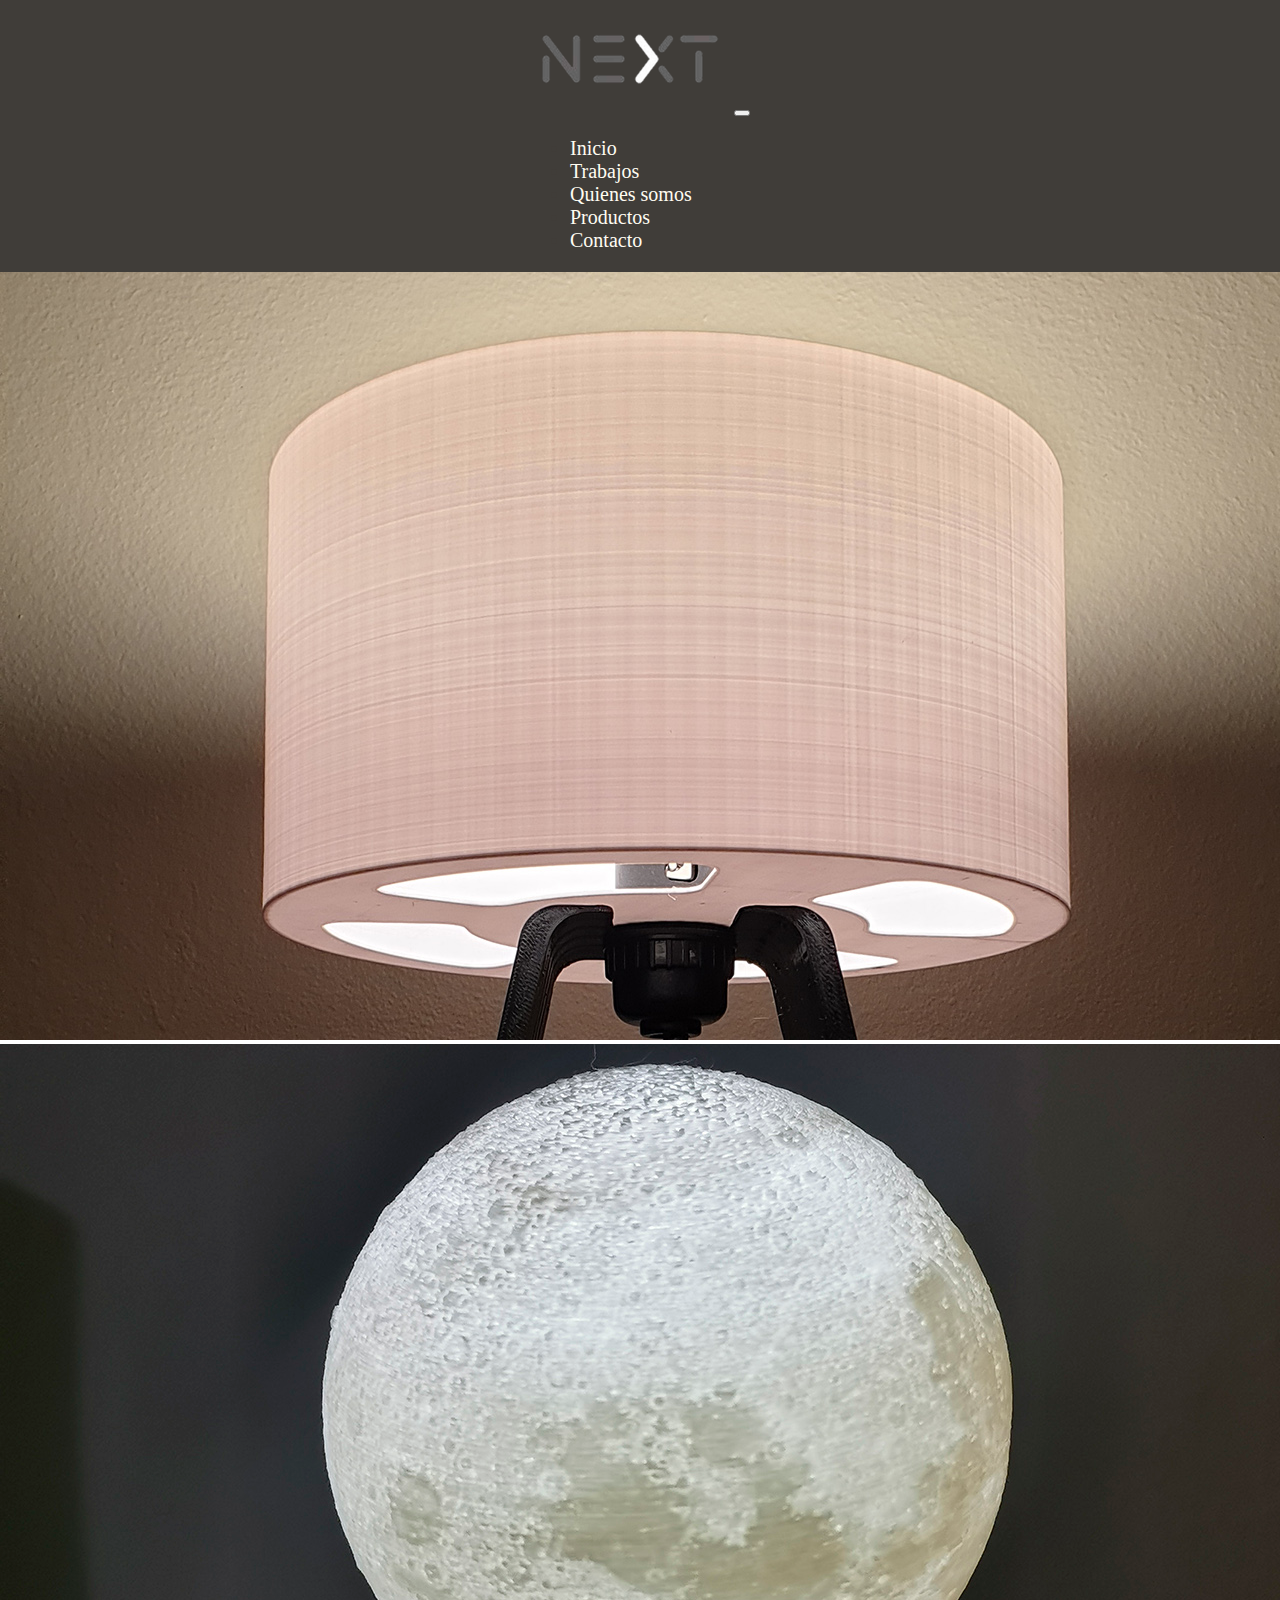
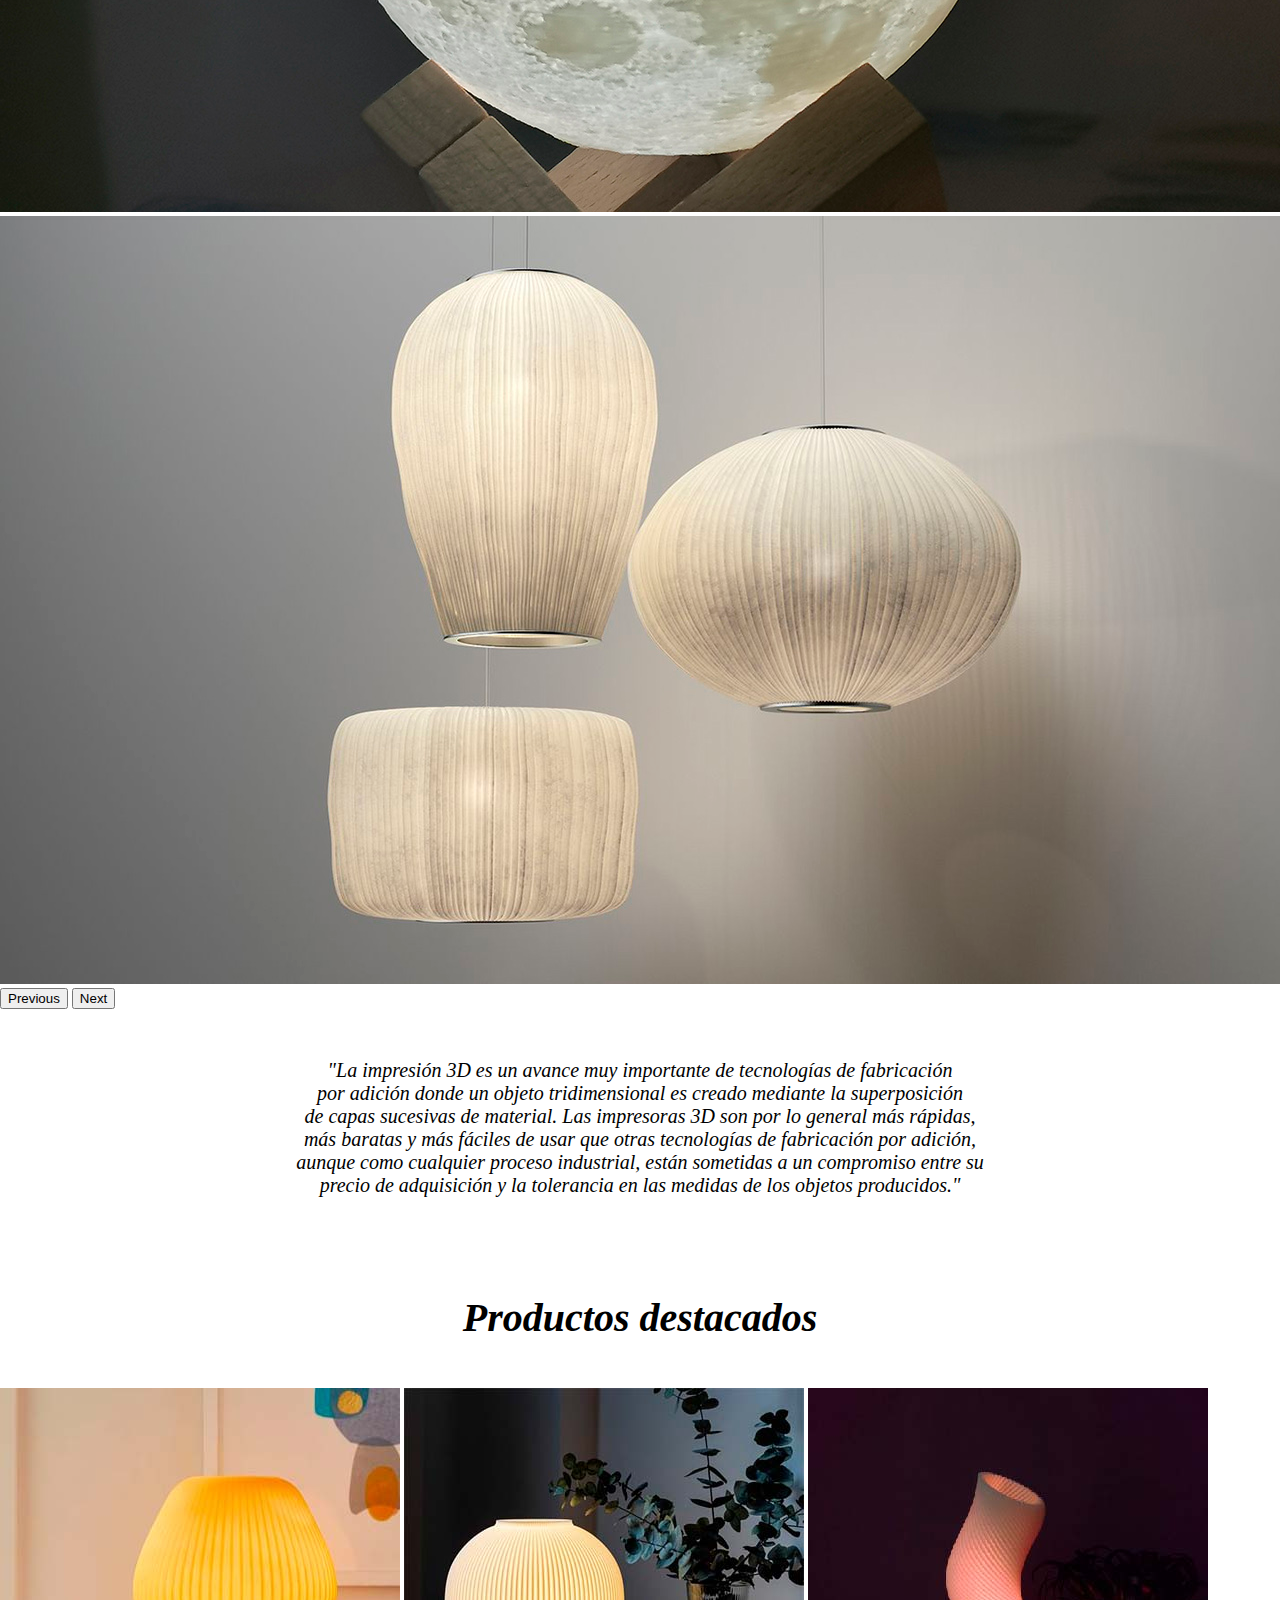
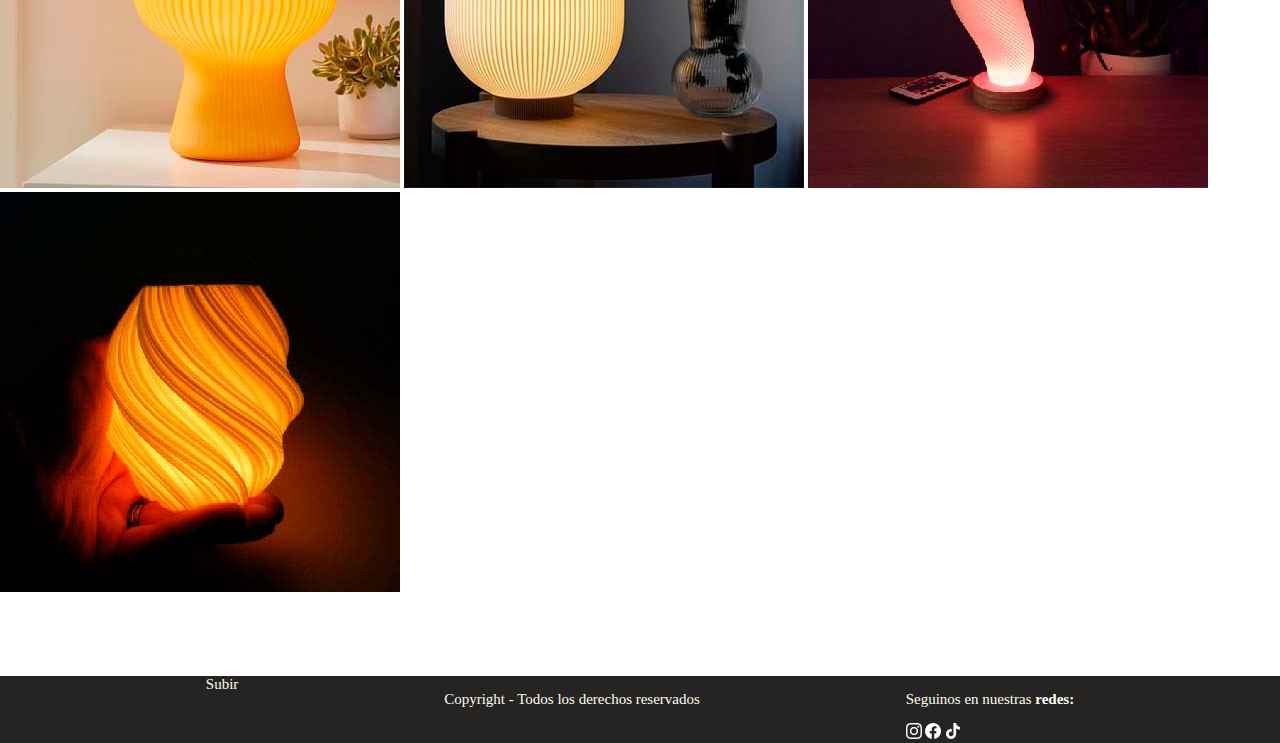
==== commit a6adccce: "mediaindex" ====
--- a/index.html
+++ b/index.html
@@ -8,14 +8,14 @@
    <link href="https://cdn.jsdelivr.net/npm/bootstrap@5.3.2/dist/css/bootstrap.min.css" 
     rel="stylesheet" integrity="sha384-T3c6CoIi6uLrA9TneNEoa7RxnatzjcDSCmG1MXxSR1GAsXEV/Dwwykc2MPK8M2HN" 
     crossorigin="anonymous">
-   <link rel="shortcut icon" href="./img/logo.png">
+   <link rel="shortcut icon" href="./assets/img/logo.png">
     
 </head>
 <body>
   <header id="arriba" class="menuuuu">
          <nav class="navbar navbar-expand-lg">
             <div class="container-fluid">
-               <a class="navbar-brand" href="#"><img src="./img/logo.png"></a>
+               <a class="navbar-brand" href="#"><img src="./assets/img/logo.png"></a>
                  <button class="navbar-toggler" type="button" data-bs-toggle="collapse" data-bs-target="#navbarNavDropdown" aria-controls="navbarNavDropdown" aria-expanded="false" aria-label="Toggle navigation">
                  <span class="navbar-toggler-icon"></span>
                  </button>
@@ -46,13 +46,13 @@
         <div id="carouselExample" class="carousel slide">
           <div class="carousel-inner">
                  <div class="carousel-item active">
-                     <img src="./img/lampara13.jpg" class="d-block w-100" alt="lampara cilindrica en color blanco con base impresa en negro">
+                     <img src="./assets/img/lampara13.jpg" class="d-block w-100" alt="lampara cilindrica en color blanco con base impresa en negro">
                  </div>
             <div class="carousel-item">
-                 <img src="./img/lampara14.jpg" class="d-block w-100" alt="lampara de luna con base de madera">
+                 <img src="./assets/img/lampara14.jpg" class="d-block w-100" alt="lampara de luna con base de madera">
             </div>
             <div class="carousel-item">
-                 <img src="./img/lampara15.jpg" class="d-block w-100" alt="tres lamparas colgantes en color beige de tres formas distintas">
+                 <img src="./assets/img/lampara15.jpg" class="d-block w-100" alt="tres lamparas colgantes en color beige de tres formas distintas">
             </div>
           </div>
         <button class="carousel-control-prev" type="button" data-bs-target="#carouselExample" data-bs-slide="prev">
@@ -82,12 +82,12 @@
             <div class="primerParrafo">
                 <h1>Productos destacados</h1>
             </div>
-        <section>
-            <div class="destacadomayor">
-                <a><img src="./img/lampara7.jpg" alt="lampara en escritorio, con forma de copa, de color amarillo con lineas verticales"></a>
-                <a><img src="./img/lampara8.jpg" alt="lampara de escritorio, de forma ovalada, con lienas verticales, color blanca y base de madera"></a>
-                <a><img src="./img/lampara9.jpg" alt="lampara con forma de tornado, de color blnca con lineas verticales y base de madera"></a>
-                <a><img src="./img/lampara10.jpg"alt="lampara pequeña de color blanco"></a>
+        <section class="destacadomayor">
+            <div class>
+                <a><img src="./assets/img/lampara7.jpg" alt="lampara en escritorio, con forma de copa, de color amarillo con lineas verticales"></a>
+                <a><img src="./assets/img/lampara8.jpg" alt="lampara de escritorio, de forma ovalada, con lienas verticales, color blanca y base de madera"></a>
+                <a><img src="./assets/img/lampara9.jpg" alt="lampara con forma de tornado, de color blnca con lineas verticales y base de madera"></a>
+                <a><img src="./assets/img/lampara10.jpg"alt="lampara pequeña de color blanco"></a>
             </div>
         </section>
     </main>
@@ -102,9 +102,9 @@
             </article>
             <article class="redes">
                  <p> Seguinos en nuestras <b>redes:</b></p>
-                 <a href="https://instagram.com"><img src="./img/instagram.png" class="iconos" alt="icono de instagram"></a>
-                 <a href="https://facebook.com"><img src="./img/facebook.png" class="iconos" alt="icono de facebook"></a>
-                 <a href="https://tiktok.com"><img src="./img/tik-tok.png" class="iconos" alt="icono de tiktok"></a>
+                 <a href="https://instagram.com"><img src="./assets/img/instagram.png" class="iconos" alt="icono de instagram"></a>
+                 <a href="https://facebook.com"><img src="./assets/img/facebook.png" class="iconos" alt="icono de facebook"></a>
+                 <a href="https://tiktok.com"><img src="./assets/img/tik-tok.png" class="iconos" alt="icono de tiktok"></a>
             </article>        
         </div>
     </footer>
--- a/css/styles.css
+++ b/css/styles.css
@@ -42,6 +42,18 @@
   text-decoration: none;
 }
 
+@media (max-width: 768px) {
+  .navbar-nav {
+    padding: 20%;
+  }
+  .navbar-nav a {
+    color: #FFFCF2;
+    text-decoration: none;
+  }
+  .navbar-nav a:hover {
+    color: #EE7444;
+  }
+}
 .primeraparteIndex {
   flex-direction: row;
 }
@@ -69,13 +81,17 @@
   margin-bottom: 80px;
 }
 
-@media (min-width: 320px) {
+@media (max-width: 768px) {
   .primerParrafo {
     font-size: 15px;
     margin-left: 30px;
     margin-right: 30px;
     text-align: left;
     font-family: "Bitter";
+  }
+  .destacadomayor {
+    flex-direction: column;
+    align-items: center;
   }
   footer .final {
     flex-direction: column;
@@ -85,12 +101,5 @@
     padding: 30px;
   }
 }
-@media (max-width: 1200) {
-  .primerParrafo {
-    text-align: center;
-    font-size: 20px;
-    justify-content: center;
-  }
-}
 
 /*# sourceMappingURL=styles.css.map */
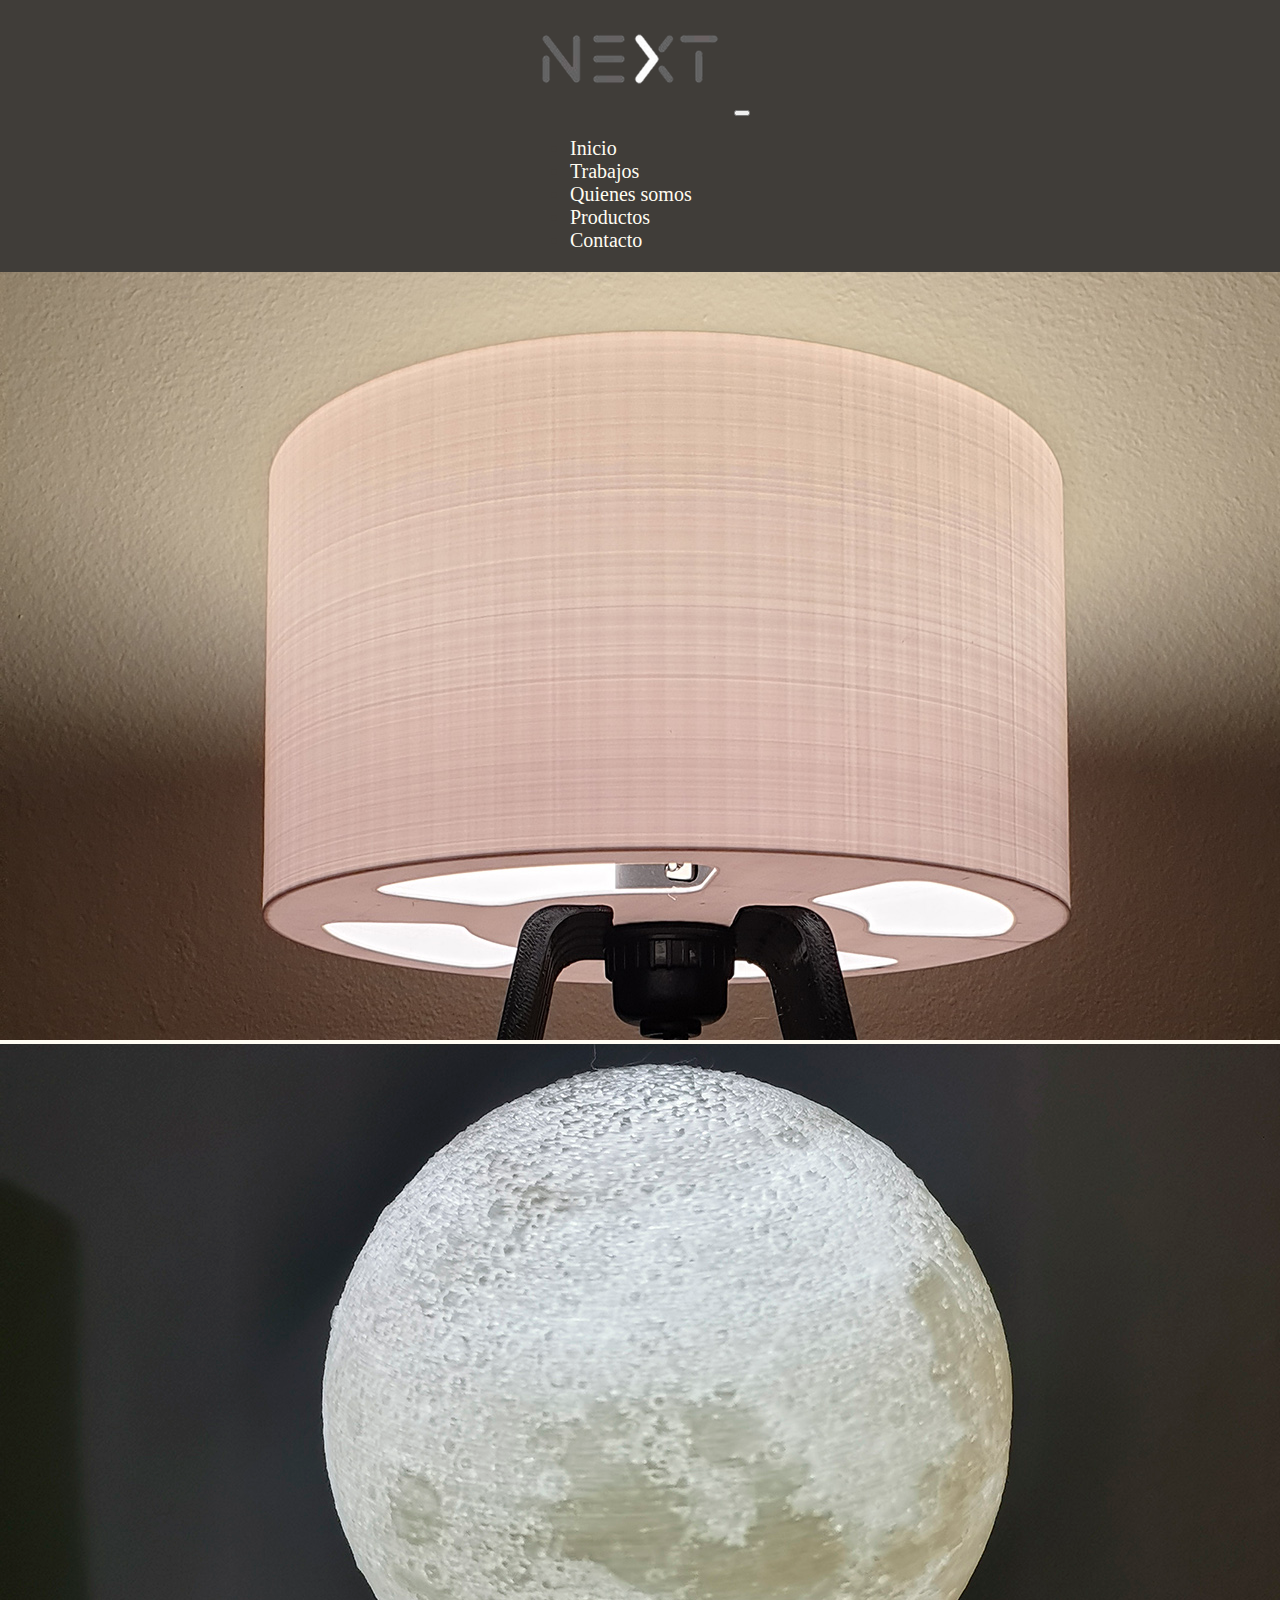
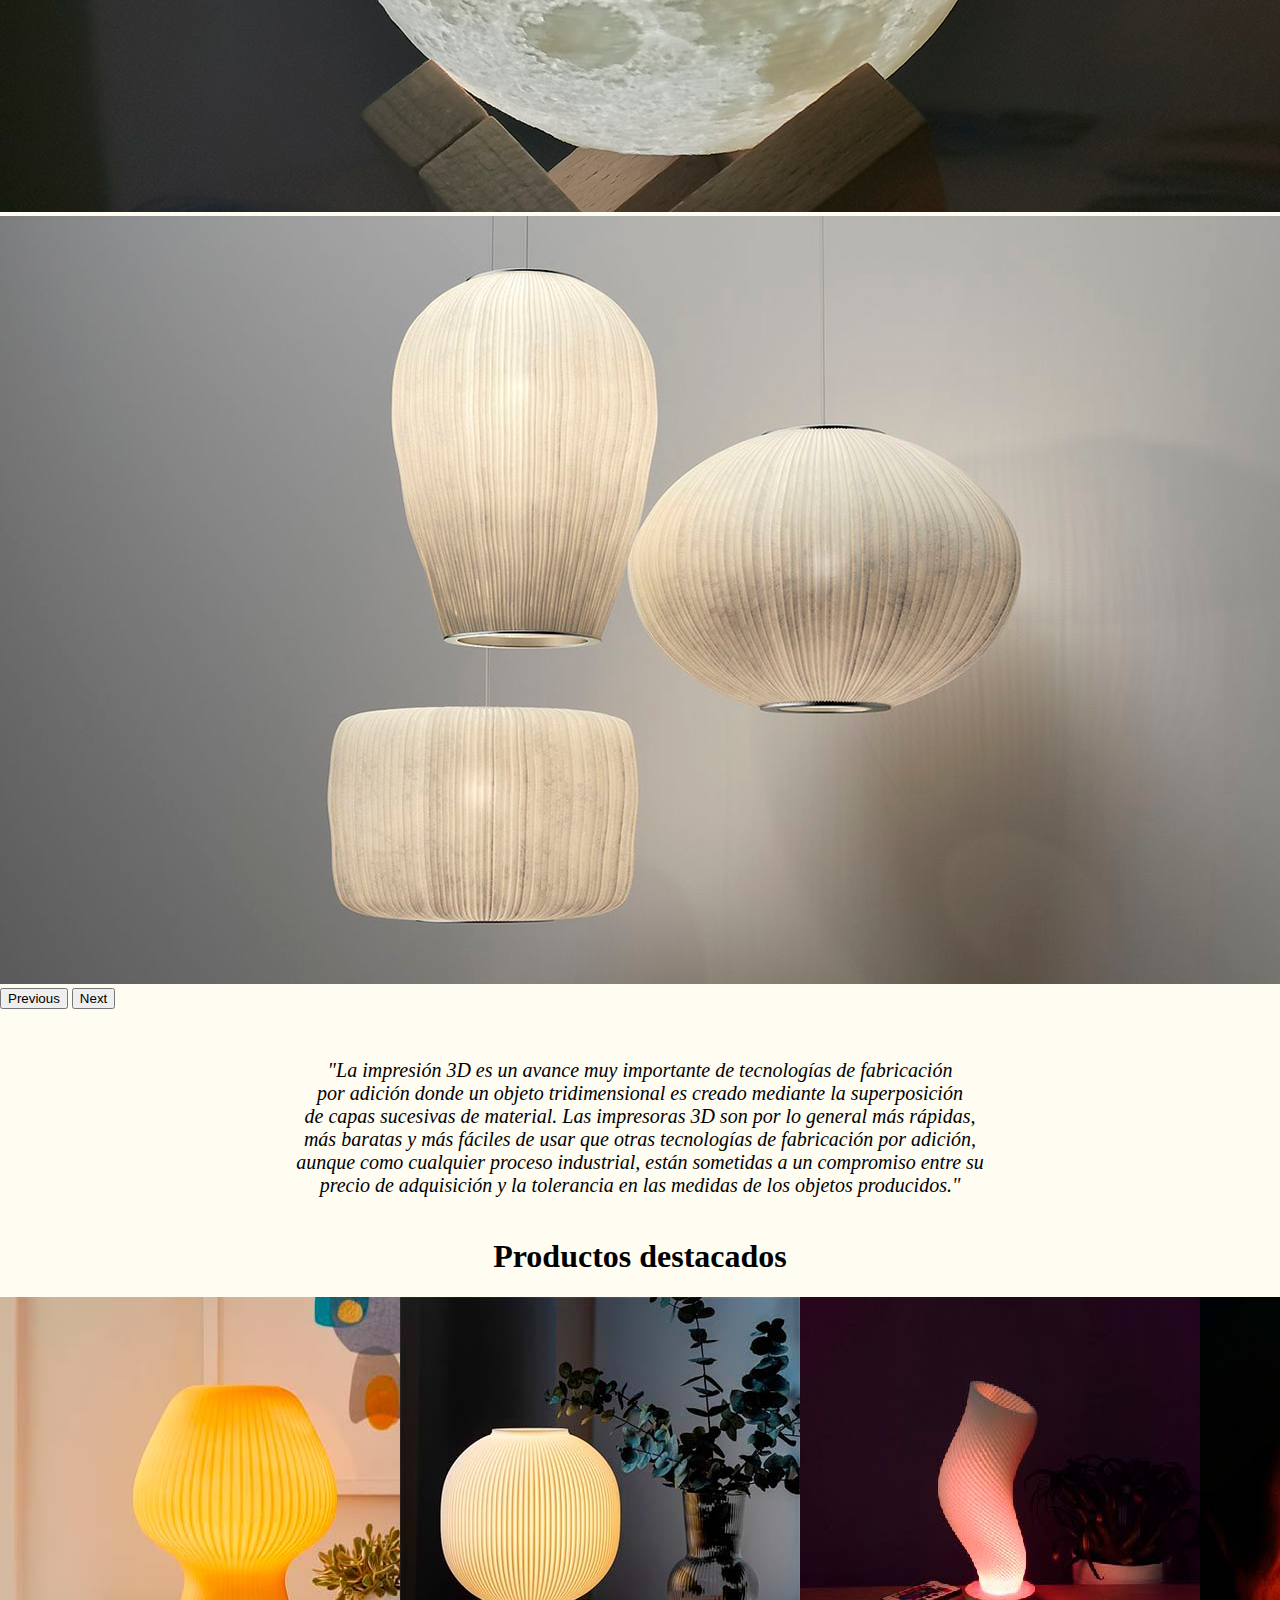
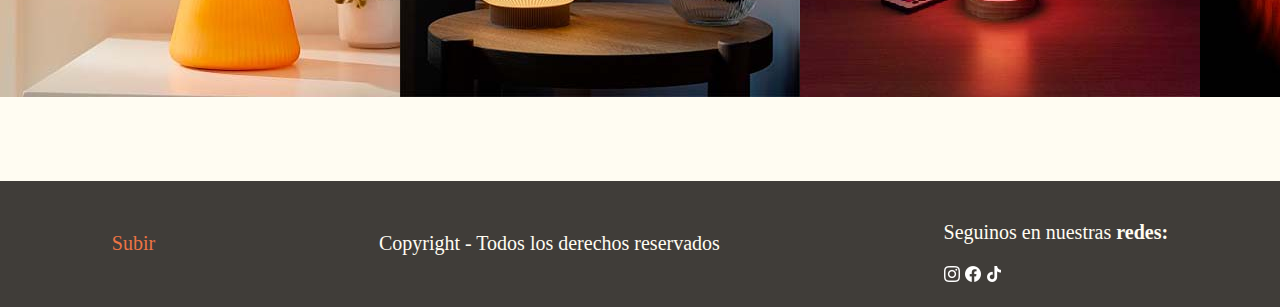
==== commit 873b33ba: "entregafinal" ====
--- a/index.html
+++ b/index.html
@@ -3,6 +3,8 @@
 <head>
    <meta charset="UTF-8">
    <meta name="viewport" content="width=device-width, initial-scale=1.0">
+   <meta name="description" content="Next surgió con la idea de diseñar lámparas de diseño impresas en 3D con la mejor calidad">
+   <meta name="keywords" content="">
    <title>Next | Iluminación</title>
    <link rel="stylesheet" href="./css/styles.css">
    <link href="https://cdn.jsdelivr.net/npm/bootstrap@5.3.2/dist/css/bootstrap.min.css" 
@@ -12,105 +14,104 @@
     
 </head>
 <body>
-  <header id="arriba" class="menuuuu">
-         <nav class="navbar navbar-expand-lg">
-            <div class="container-fluid">
-               <a class="navbar-brand" href="#"><img src="./assets/img/logo.png"></a>
-                 <button class="navbar-toggler" type="button" data-bs-toggle="collapse" data-bs-target="#navbarNavDropdown" aria-controls="navbarNavDropdown" aria-expanded="false" aria-label="Toggle navigation">
-                 <span class="navbar-toggler-icon"></span>
-                 </button>
-             <div class="collapse navbar-collapse" id="navbarNavDropdown">
-               <ul class="navbar-nav">
-                 <li class="nav-item">
-                   <a  aria-current="page" href="#">Inicio</a>
-                 </li>
-                 <li class="nav-item">
-                   <a class="nav-link" href="./pages/trabajos.html">Trabajos</a>
-                 </li>
-                 <li class="nav-item">
-                   <a class="nav-link" href="./pages/quienessomos.html">Quienes somos</a>
-                 </li>
-                 <li class="nav-item">
-                    <a class="nav-link" href="./pages/productos.html">Productos</a>
-                 </li>
-                 <li class="nav-item">
-                   <a class="nav-link" href="./pages/contacto.html">Contacto</a>
-                 </li>
-               </ul>
-             </div>
-           </div>
-         </nav>
+  <header id="arriba">
+    <nav class="navbar navbar-expand-lg">
+      <div class="container-fluid">
+        <a class="navbar-brand" href="#"><img src="./assets/img/logo.png"></a>
+        <button class="navbar-toggler" type="button" data-bs-toggle="collapse" 
+        data-bs-target="#navbarNavDropdown" aria-controls="navbarNavDropdown" 
+        aria-expanded="false" aria-label="Toggle navigation">
+        <span class="navbar-toggler-icon"></span>
+        </button>
+        <div class="collapse navbar-collapse" id="navbarNavDropdown">
+         <ul class="navbar-nav">
+           <li class="nav-item">
+             <a  aria-current="page" href="#">Inicio</a>
+           </li>
+           <li class="nav-item">
+             <a class="nav-link" href="./pages/trabajos.html">Trabajos</a>
+           </li>
+           <li class="nav-item">
+             <a class="nav-link" href="./pages/quienessomos.html">Quienes somos</a>
+           </li>
+           <li class="nav-item">
+             <a class="nav-link" href="./pages/productos.html">Productos</a>
+           </li>
+           <li class="nav-item">
+             <a class="nav-link" href="./pages/contacto.html">Contacto</a>
+           </li>       
+         </ul>
+       </div>
+      </div>
+    </nav>
   </header>
 
   
-        <div id="carouselExample" class="carousel slide">
-          <div class="carousel-inner">
-                 <div class="carousel-item active">
-                     <img src="./assets/img/lampara13.jpg" class="d-block w-100" alt="lampara cilindrica en color blanco con base impresa en negro">
-                 </div>
-            <div class="carousel-item">
-                 <img src="./assets/img/lampara14.jpg" class="d-block w-100" alt="lampara de luna con base de madera">
-            </div>
-            <div class="carousel-item">
-                 <img src="./assets/img/lampara15.jpg" class="d-block w-100" alt="tres lamparas colgantes en color beige de tres formas distintas">
-            </div>
-          </div>
-        <button class="carousel-control-prev" type="button" data-bs-target="#carouselExample" data-bs-slide="prev">
-          <span class="carousel-control-prev-icon" aria-hidden="true"></span>
-          <span class="visually-hidden">Previous</span>
-        </button>
-        <button class="carousel-control-next" type="button" data-bs-target="#carouselExample" data-bs-slide="next">
-          <span class="carousel-control-next-icon" aria-hidden="true"></span>
-          <span class="visually-hidden">Next</span>
-        </button>
-        </div>
+  <div id="carouselExample" class="carousel slide">
+    <div class="carousel-inner">
+      <div class="carousel-item active">
+        <img src="./assets/img/lampara13.jpg" class="d-block w-100" alt="lampara cilindrica en color blanco con base impresa en negro">           
+      </div>         
+      <div class="carousel-item">
+        <img src="./assets/img/lampara14.jpg" class="d-block w-100" alt="lampara de luna con base de madera">
+      </div>
+      <div class="carousel-item">
+        <img src="./assets/img/lampara15.jpg" class="d-block w-100" alt="tres lamparas colgantes en color beige de tres formas distintas">
+      </div>
+    </div>
+    <button class="carousel-control-prev" type="button" data-bs-target="#carouselExample" data-bs-slide="prev">
+      <span class="carousel-control-prev-icon" aria-hidden="true"></span>
+      <span class="visually-hidden">Previous</span>
+    </button>
+    <button class="carousel-control-next" type="button" data-bs-target="#carouselExample" data-bs-slide="next">
+      <span class="carousel-control-next-icon" aria-hidden="true"></span>
+      <span class="visually-hidden">Next</span>
+    </button>
+  </div>
+        
     
-    
-    <main class="primeraparteIndex">        
-        <section> 
-                     
-                <p class="primerParrafo">
-                "La impresión 3D es un avance muy importante de tecnologías de fabricación <br>
-                por adición donde un objeto tridimensional es creado mediante la superposición <br>
-                de capas sucesivas de material. Las impresoras 3D son por lo general más rápidas, <br>
-                más baratas y más fáciles de usar que otras tecnologías de fabricación por adición, <br>
-                aunque como cualquier proceso industrial, están sometidas a un compromiso entre su <br>
-                precio de adquisición y la tolerancia en las medidas de los objetos producidos."
-                </p> 
-        </section>
-        
-            <div class="primerParrafo">
-                <h1>Productos destacados</h1>
-            </div>
-        <section class="destacadomayor">
-            <div class>
-                <a><img src="./assets/img/lampara7.jpg" alt="lampara en escritorio, con forma de copa, de color amarillo con lineas verticales"></a>
-                <a><img src="./assets/img/lampara8.jpg" alt="lampara de escritorio, de forma ovalada, con lienas verticales, color blanca y base de madera"></a>
-                <a><img src="./assets/img/lampara9.jpg" alt="lampara con forma de tornado, de color blnca con lineas verticales y base de madera"></a>
-                <a><img src="./assets/img/lampara10.jpg"alt="lampara pequeña de color blanco"></a>
-            </div>
-        </section>
-    </main>
+  <main class="primeraparteIndex">        
+    <section> 
+      <p class="primerParrafo">
+      "La impresión 3D es un avance muy importante de tecnologías de fabricación <br>
+      por adición donde un objeto tridimensional es creado mediante la superposición <br>
+      de capas sucesivas de material. Las impresoras 3D son por lo general más rápidas, <br>
+      más baratas y más fáciles de usar que otras tecnologías de fabricación por adición, <br>
+      aunque como cualquier proceso industrial, están sometidas a un compromiso entre su <br>
+      precio de adquisición y la tolerancia en las medidas de los objetos producidos." </p> 
+    </section>
+    <div class="primerParrafo2">
+      <h1>Productos destacados</h1>
+    </div>
+    <section>
+      <div class="destacadomayor">
+        <a><img src="./assets/img/lampara7.jpg" alt="lampara en escritorio, con forma de copa, de color amarillo con lineas verticales"></a>
+        <a><img src="./assets/img/lampara8.jpg" alt="lampara de escritorio, de forma ovalada, con lienas verticales, color blanca y base de madera"></a>
+        <a><img src="./assets/img/lampara9.jpg" alt="lampara con forma de tornado, de color blnca con lineas verticales y base de madera"></a>
+        <a><img src="./assets/img/lampara10.jpg"alt="lampara pequeña de color blanco"></a>
+      </div>
+    </section>
+  </main>
 
-    <footer>
-        <div class="final">
-            <article>
-                <a href="#arriba" class="arriba">Subir</a>
-            </article>
-            <article class="copyright">
-                <p> Copyright - Todos los derechos reservados</p>
-            </article>
-            <article class="redes">
-                 <p> Seguinos en nuestras <b>redes:</b></p>
-                 <a href="https://instagram.com"><img src="./assets/img/instagram.png" class="iconos" alt="icono de instagram"></a>
-                 <a href="https://facebook.com"><img src="./assets/img/facebook.png" class="iconos" alt="icono de facebook"></a>
-                 <a href="https://tiktok.com"><img src="./assets/img/tik-tok.png" class="iconos" alt="icono de tiktok"></a>
-            </article>        
-        </div>
-    </footer>
-        <script src="https://cdn.jsdelivr.net/npm/bootstrap@5.3.2/dist/js/bootstrap.bundle.min.js" 
-        integrity="sha384-C6RzsynM9kWDrMNeT87bh95OGNyZPhcTNXj1NW7RuBCsyN/o0jlpcV8Qyq46cDfL" 
-        crossorigin="anonymous"></script>
+  <footer>
+    <div class="final">
+      <article>
+        <a href="#arriba" class="arriba">Subir</a>
+      </article>
+      <article class="copyright">
+        <p> Copyright - Todos los derechos reservados</p>
+      </article>
+      <article class="redes">
+        <p> Seguinos en nuestras <b>redes:</b></p>
+        <a href="https://instagram.com"><img src="./assets/img/instagram.png" class="iconos" alt="icono de instagram"></a>
+        <a href="https://facebook.com"><img src="./assets/img/facebook.png" class="iconos" alt="icono de facebook"></a>
+        <a href="https://tiktok.com"><img src="./assets/img/tik-tok.png" class="iconos" alt="icono de tiktok"></a>
+      </article>        
+    </div>
+  </footer>
+  <script src="https://cdn.jsdelivr.net/npm/bootstrap@5.3.2/dist/js/bootstrap.bundle.min.js" 
+  integrity="sha384-C6RzsynM9kWDrMNeT87bh95OGNyZPhcTNXj1NW7RuBCsyN/o0jlpcV8Qyq46cDfL" 
+  crossorigin="anonymous"></script>
 </body>
 </html>
 
--- a/css/styles.css
+++ b/css/styles.css
@@ -1,12 +1,16 @@
+.sonamos, .destacadomayor, .primeraparteIndex .primerParrafo, header {
+  display: flex;
+  flex-direction: row;
+  justify-content: center;
+}
+
 body {
   margin: 0px;
+  background-color: #FFFCF2;
 }
 
 header {
-  display: flex;
-  flex-direction: row;
   justify-content: space-around;
-  align-items: center;
   background-color: #403D39;
   color: #403D39;
   margin-right: 0px;
@@ -17,7 +21,7 @@
   font-family: "Franklin Gothic Medium";
   gap: 8rem;
 }
-header .navbar-nav a {
+header .navbar-nav li a {
   color: #FFFCF2;
   text-decoration: none;
 }
@@ -26,19 +30,21 @@
 }
 
 footer {
-  background-color: #252422;
+  background-color: #403D39;
+  padding-top: 20px;
+  padding-bottom: 20px;
 }
 footer .final {
   display: flex;
-  flex-direction: row;
+  justify-content: space-around;
+  align-items: center;
   font-family: "Franklin Gothic Medium";
-  font-size: 15px;
+  font-size: 20px;
   color: #FFFCF2;
-  justify-content: space-evenly;
 }
 
 .arriba {
-  color: #FFFCF2;
+  color: #EE7444;
   text-decoration: none;
 }
 
@@ -53,53 +59,262 @@
   .navbar-nav a:hover {
     color: #EE7444;
   }
-}
-.primeraparteIndex {
-  flex-direction: row;
-}
-
-.primerParrafo {
-  display: flex;
-  flex-wrap: wrap;
-  flex-direction: row;
-  justify-content: center;
-  font-family: "bitter";
-  font-style: italic;
-  font-weight: thin;
-  font-size: 20px;
-  text-align: center;
-  padding-bottom: 20px;
-  margin-top: 50px;
-}
-
-.destacadomayor {
-  display: flex;
-  flex-flow: row nowrap;
-  justify-content: space-evenly;
-  align-content: flex-start;
-  align-items: center;
-  margin-bottom: 80px;
-}
-
-@media (max-width: 768px) {
-  .primerParrafo {
-    font-size: 15px;
-    margin-left: 30px;
-    margin-right: 30px;
-    text-align: left;
-    font-family: "Bitter";
-  }
-  .destacadomayor {
-    flex-direction: column;
-    align-items: center;
+  footer {
+    background-color: #EE7444;
   }
   footer .final {
+    align-items: flex-start;
     flex-direction: column;
     flex-wrap: wrap;
     justify-content: space-between;
     font-family: "Franklin Gothic Medium";
     padding: 30px;
   }
+  .arriba {
+    color: #403D39;
+    text-decoration: none;
+  }
+}
+.primeraparteIndex {
+  flex-direction: row;
+}
+.primeraparteIndex .primerParrafo {
+  font-family: "Bitter";
+  font-style: italic;
+  font-weight: thin;
+  font-size: 20px;
+  text-align: center;
+  padding-bottom: 20px;
+  margin-top: 50px;
+}
+
+.destacadomayor {
+  flex-wrap: nowrap;
+  justify-content: space-evenly;
+  margin-bottom: 80px;
+}
+
+.primerParrafo2 {
+  text-align: center;
+}
+
+@media (max-width: 768px) {
+  .primeraparteIndex .primerParrafo {
+    font-size: 12px;
+    font-family: "Bitter";
+    text-align: left;
+  }
+  .primeraparteIndex .primerParrafo2 {
+    text-align: center;
+  }
+  .destacadomayor {
+    display: flex;
+    flex-direction: column;
+    flex-wrap: wrap;
+    align-items: center;
+    justify-content: center;
+  }
+}
+.primerParrafo {
+  justify-content: space-evenly;
+  flex-direction: row;
+}
+.primerParrafo .trabajosdestacados {
+  display: flex;
+  justify-content: center;
+  padding-bottom: 20px;
+  padding-top: 50px;
+}
+
+.lamp2 {
+  font-family: "Franklin Gothic Medium";
+  font-size: medium;
+  text-align: left;
+  display: grid;
+  grid-template-columns: repeat(2, 1fr);
+  grid-template-rows: repeat(1, 3fr);
+  align-items: center;
+  justify-items: center;
+}
+
+.vermastrabajos {
+  background-color: #FFFCF2;
+  text-align: center;
+  align-content: center;
+  font-family: "Bitter";
+  letter-spacing: 0.3em;
+  font-weight: 300;
+  border: 1px solid;
+  border-radius: 40px;
+  padding: 1%;
+  font-size: 12px;
+  width: 25%;
+  margin-bottom: 8%;
+  margin-top: 8%;
+  margin-left: 35%;
+}
+
+.vermastrabajos:hover {
+  background-color: #EE7444;
+}
+
+@media (max-width: 768px) {
+  .primerParrafo {
+    justify-content: space-evenly;
+    flex-direction: row;
+  }
+  .trabajosdestacados {
+    display: flex;
+    padding-bottom: 20px;
+  }
+  .lamp2 {
+    font-family: "Franklin Gothic Medium";
+    font-size: 90%;
+    text-align: left;
+    margin-top: 5%;
+    display: grid;
+    grid-template-columns: repeat(1, 1fr);
+    grid-template-rows: repeat(1, 1fr);
+    align-items: center;
+    justify-items: center;
+  }
+  .vermastrabajos:hover {
+    background-color: #EE7444;
+  }
+}
+.sonamos {
+  justify-content: space-evenly;
+  font-weight: thin;
+  font-family: "Bitter";
+  color: #403D39;
+  margin-top: 5%;
+  margin-bottom: 5%;
+}
+
+@media (max-width: 768px) {
+  .sonamos {
+    flex-direction: column;
+    justify-content: center;
+    align-items: center;
+  }
+  .sonamos .impresora7 {
+    align-items: center;
+    text-align: left;
+    font-size: 14px;
+  }
+}
+.nuestrosproductostitulo {
+  display: flex;
+  justify-content: center;
+  font-family: "Bitter";
+  padding-top: 5%;
+}
+
+.products {
+  padding: 5% 10%;
+  display: grid;
+  grid-template-columns: repeat(3, 1fr);
+  grid-template-rows: repeat(2, 2fr);
+  gap: 30px;
+}
+
+.primerParrafo3 {
+  text-align: center;
+  font-family: "Bitter";
+  margin-bottom: 30px;
+}
+
+@media (max-width: 768px) {
+  .products {
+    padding: 0%;
+    justify-items: center;
+    grid-template-columns: 1fr;
+    grid-template-areas: "areauno" "areados" "areatres" "areacuatro" "areacinco" "areaseis";
+  }
+  .primerParrafo3 {
+    margin-top: 20px;
+    font-size: 15px;
+    font-family: "Franklin Gothic Medium";
+    text-align: center;
+  }
+}
+.contactoh1 {
+  margin-top: 50px;
+  font-family: "Bitter";
+  font-weight: bold;
+  text-align: center;
+}
+
+.consulta {
+  font-family: "Bitter";
+  text-align: center;
+  font-size: bold;
+}
+
+.col-12 {
+  font-family: "Bitter";
+  display: flex;
+  flex-direction: column;
+  font-size: 20px;
+  align-items: center;
+}
+
+.form-control {
+  height: 70px;
+  width: 500px;
+  align-items: center;
+}
+
+.row {
+  margin-right: 0%;
+}
+
+.btn {
+  color: #FFFCF2;
+  background-color: #EE7444;
+  font-family: "Franklin Gothic Medium";
+}
+
+.ubicacion {
+  display: flex;
+  flex-direction: column;
+  flex-wrap: wrap;
+  justify-content: center;
+  align-content: flex-start;
+  margin-bottom: 50px;
+  margin-top: 20px;
+  font-size: 20px;
+  font-family: "Bitter";
+  align-content: space-around;
+}
+
+@media (max-width: 768px) {
+  .col-12 {
+    font-family: "Bitter";
+    display: flex;
+    flex-direction: column;
+    font-size: 20px;
+    align-items: center;
+  }
+  .contactoh1 {
+    text-align: center;
+    margin-top: 30px;
+    font-family: "Bitter";
+    font-size: largue;
+  }
+  .consulta {
+    text-align: center;
+    font-size: bold;
+    margin-bottom: 15px;
+    margin-top: 15px;
+    font-size: 18px;
+  }
+  .ubicacion {
+    margin-bottom: 30px;
+    margin-top: 20px;
+    align-items: center;
+    font-family: "Bitter";
+  }
 }
 
 /*# sourceMappingURL=styles.css.map */
